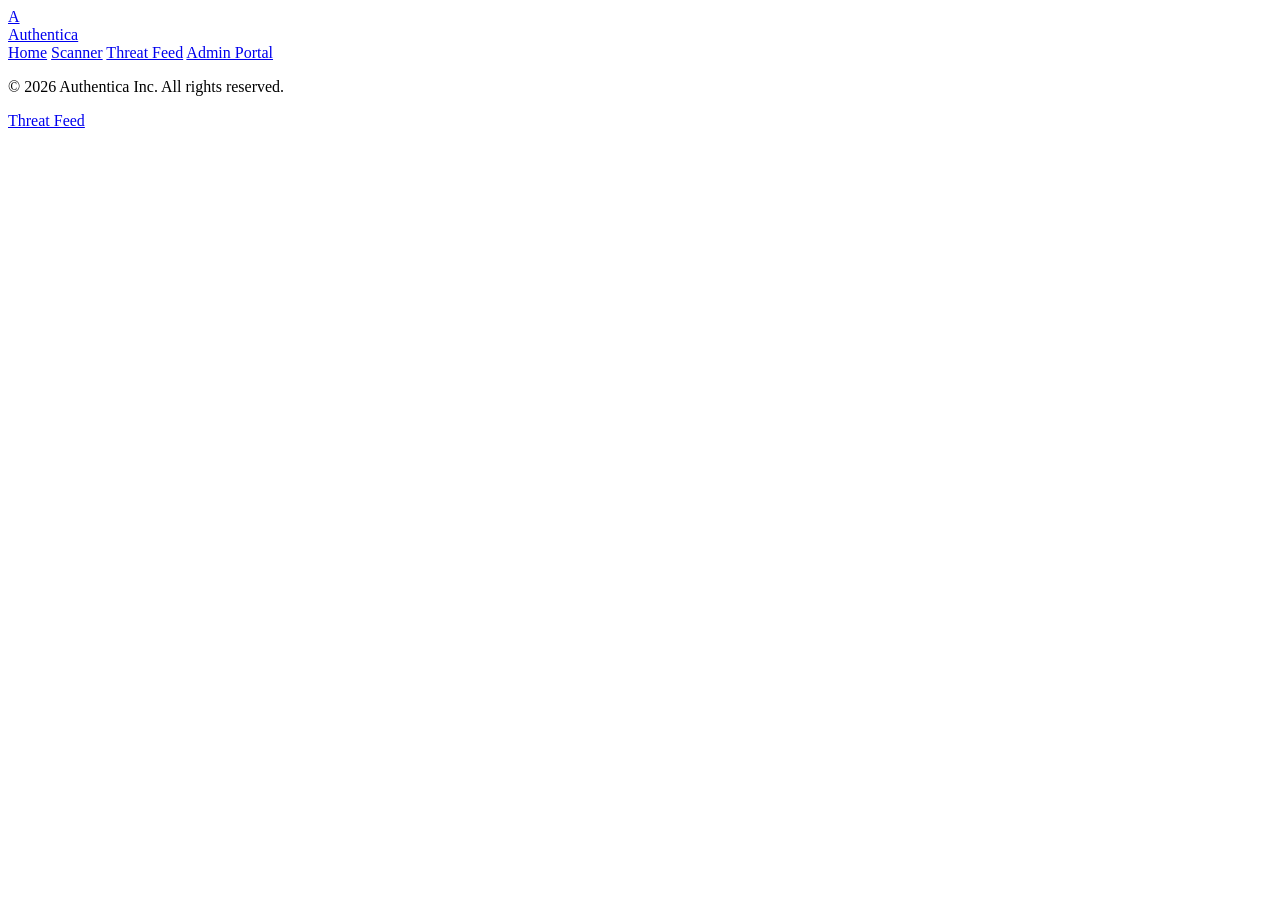
==== ajava/src/main/resources/templates/admin.html @ 87198b77 "Implement dynamic threat intelligence, multi-modal scanner and forensic FIR reporting - Dynamic MySQ" ====
<!DOCTYPE html>
<html lang="en">
<head>
  <meta charset="UTF-8">
  <meta name="viewport" content="width=device-width, initial-scale=1.0">
  <meta name="description" content="Authentica Admin Portal — Moderation queue, threat telemetry, and security policy management.">
  <title>Admin Portal | Authentica</title>
  <link rel="stylesheet" href="/css/style.css">
</head>
<body>

  <nav class="nav" role="navigation" aria-label="Main navigation">
    <div class="nav-inner">
      <a href="/" class="nav-brand" aria-label="Authentica home">
        <div class="brand-icon" aria-hidden="true">A</div>
        Authentica
      </a>
      <div class="nav-links">
        <a href="/"          class="nav-link">Home</a>
        <a href="/scanner"   class="nav-link">Scanner</a>
        <a href="/community" class="nav-link">Threat Feed</a>
        <a href="/admin"     class="nav-link active">Admin Portal</a>
      </div>
      <div class="nav-actions"></div>
    </div>
  </nav>

  <div id="globalAlert" class="alert" style="display:none;position:fixed;top:70px;right:var(--sp-6);z-index:300;max-width:400px;"></div>

  <main>
    <div class="container">
      <!-- Admin Access Barrier -->
      <div id="adminBarrierCard" class="card" style="display:none;text-align:center;padding:var(--sp-12) var(--sp-6);max-width:600px;margin:var(--sp-8) auto;">
        <div style="font-size:3rem;margin-bottom:var(--sp-4);">🛡️</div>
        <h2 style="margin-bottom:var(--sp-2);">Administrator Access Required</h2>
        <p class="text-muted" style="margin-bottom:var(--sp-6);" id="adminBarrierMessage">
          This portal provides access to threat telemetry, community moderation, and platform configurations. It requires verified <code>ROLE_ADMIN</code> privileges.
        </p>
        <div style="display:flex;gap:var(--sp-3);justify-content:center;flex-wrap:wrap;">
          <button class="btn btn-primary btn-lg" onclick="openAuthModal('login')">Sign In with Admin Account</button>
          <button class="btn btn-outline btn-lg" onclick="loginDemoAdmin()">1-Click Demo Admin Login</button>
        </div>
      </div>

      <!-- Admin Main Content -->
      <div id="adminMainContent" style="display:none;">
        <div class="page-header">
          <h1 class="page-title">Admin Moderation &amp; Telemetry</h1>
          <p class="page-subtitle">System telemetry, crowdsourced incident moderation queue, and threat engine thresholds.</p>
        </div>

      <!-- Analytics Cards -->
      <div class="card" style="margin-bottom:var(--sp-6);">
        <div class="stats-row" id="adminMetricsGrid">
          <div class="stat-cell">
            <span class="stat-value" id="statUsers" style="color:var(--col-brand);">--</span>
            <span class="stat-label">Registered Users</span>
          </div>
          <div class="stat-cell">
            <span class="stat-value" id="statScans" style="color:var(--col-brand);">--</span>
            <span class="stat-label">Total Threat Scans</span>
          </div>
          <div class="stat-cell">
            <span class="stat-value" id="statReports" style="color:var(--col-warn);">--</span>
            <span class="stat-label">Community Incidents</span>
          </div>
          <div class="stat-cell">
            <span class="stat-value" id="statPending" style="color:var(--col-danger);">--</span>
            <span class="stat-label">Pending Moderation</span>
          </div>
        </div>
      </div>

      <!-- Incident Moderation Queue -->
      <div class="card" style="margin-bottom:var(--sp-6);">
        <div class="card-header">
          <h2 class="card-title">Community Incidents Moderation Queue</h2>
        </div>
        <div class="table-wrapper" id="adminReportsContainer">
          <div class="empty-state"><p>Loading moderation queue…</p></div>
        </div>
      </div>

      <!-- Registered Citizen Accounts -->
      <div class="card" style="margin-bottom:var(--sp-6);">
        <div class="card-header">
          <h2 class="card-title">Registered Citizen Accounts</h2>
          <button class="btn btn-ghost btn-sm" onclick="loadAdminUsers()">Refresh</button>
        </div>
        <div class="table-wrapper" id="adminUsersContainer">
          <div class="empty-state"><p>Loading registered users…</p></div>
        </div>
      </div>

      <!-- Cyber Crime Incident Support Tickets Queue -->
      <div class="card" style="margin-bottom:var(--sp-6);">
        <div class="card-header">
          <h2 class="card-title">Citizen Incident Support Helpdesk Queue</h2>
          <button class="btn btn-ghost btn-sm" onclick="loadAdminTickets()">Refresh</button>
        </div>
        <div class="table-wrapper" id="adminTicketsContainer">
          <div class="empty-state"><p>Loading support tickets…</p></div>
        </div>
      </div>

      <!-- Citizen Feedback & Detection Engine Ratings -->
      <div class="card" style="margin-bottom:var(--sp-6);">
        <div class="card-header">
          <h2 class="card-title">Citizen Platform Feedback &amp; Engine Ratings</h2>
          <button class="btn btn-ghost btn-sm" onclick="loadAdminFeedback()">Refresh</button>
        </div>
        <div class="table-wrapper" id="adminFeedbackContainer">
          <div class="empty-state"><p>Loading feedback…</p></div>
        </div>
      </div>

      <!-- Dynamic Threat Detection Rules Engine (Zero Hardcoded Logic) -->
      <div class="card" style="margin-bottom:var(--sp-6);">
        <div class="card-header" style="flex-wrap:wrap;gap:var(--sp-2);">
          <div>
            <h2 class="card-title">Dynamic Threat Detection Rules Console</h2>
            <p class="text-muted" style="font-size:var(--text-xs);margin:0;">Manage live phishing patterns, malicious TLDs, urgency triggers, and extortion markers stored directly in MySQL.</p>
          </div>
          <button class="btn btn-ghost btn-sm" onclick="loadAdminRules()">Refresh Rules</button>
        </div>

        <!-- Add New Rule Form -->
        <div style="background:var(--col-surface-2, #f8fafc);padding:var(--sp-4);border-radius:var(--rad-md);margin-bottom:var(--sp-4);border:1px solid var(--col-border);">
          <div style="font-weight:var(--fw-semi);font-size:var(--text-sm);margin-bottom:var(--sp-3);color:var(--col-ink);">
            ➕ Register Emerging Scam Pattern into Detection Engine
          </div>
          <div style="display:grid;grid-template-columns:repeat(auto-fit, minmax(200px, 1fr));gap:var(--sp-3);align-items:flex-end;">
            <div class="form-group" style="margin:0;">
              <label class="form-label" for="newRuleCategory" style="font-size:var(--text-xs);">Engine Vector Category</label>
              <select id="newRuleCategory" class="form-control" style="font-size:var(--text-xs);padding:var(--sp-2);">
                <option value="URL_KEYWORD">URL Lure Keyword</option>
                <option value="SUSPICIOUS_TLD">Suspicious Abuse TLD</option>
                <option value="SMS_URGENCY">SMS Urgency Trigger</option>
                <option value="SMS_FINANCIAL_LURE">SMS Financial Reward Lure</option>
                <option value="SMS_CREDENTIAL_TRAP">SMS Credential Harvest Trap</option>
                <option value="VOICE_EXTORTION">Voice / Digital Arrest Marker</option>
                <option value="QR_DECEPTIVE">QR Deceptive Merchant Keyword</option>
              </select>
            </div>
            <div class="form-group" style="margin:0;">
              <label class="form-label" for="newRulePattern" style="font-size:var(--text-xs);">Pattern / Keyword / Extension</label>
              <input type="text" id="newRulePattern" class="form-control" placeholder="e.g. netflix-login, .live, parcel confiscated" style="font-size:var(--text-xs);padding:var(--sp-2);">
            </div>
            <div class="form-group" style="margin:0;">
              <label class="form-label" for="newRuleWeight" style="font-size:var(--text-xs);">Threat Weight (1-50)</label>
              <input type="number" id="newRuleWeight" class="form-control" value="25" min="5" max="90" style="font-size:var(--text-xs);padding:var(--sp-2);">
            </div>
            <div class="form-group" style="margin:0;">
              <label class="form-label" for="newRuleDescription" style="font-size:var(--text-xs);">Flag Description (Shown to Citizen)</label>
              <input type="text" id="newRuleDescription" class="form-control" placeholder="e.g. Deceptive brand impersonation" style="font-size:var(--text-xs);padding:var(--sp-2);">
            </div>
            <button class="btn btn-primary btn-sm" onclick="submitAddRule()" style="height:36px;">Add Rule</button>
          </div>
        </div>

        <!-- Filter category strip -->
        <div style="display:flex;gap:var(--sp-2);overflow-x:auto;padding-bottom:var(--sp-2);margin-bottom:var(--sp-3);" id="ruleFilterStrip">
          <button class="btn btn-outline btn-sm active" onclick="filterRulesByCategory('', this)">All Categories</button>
          <button class="btn btn-outline btn-sm" onclick="filterRulesByCategory('URL_KEYWORD', this)">URL Keywords</button>
          <button class="btn btn-outline btn-sm" onclick="filterRulesByCategory('SUSPICIOUS_TLD', this)">Abuse TLDs</button>
          <button class="btn btn-outline btn-sm" onclick="filterRulesByCategory('SMS_URGENCY', this)">SMS Urgency</button>
          <button class="btn btn-outline btn-sm" onclick="filterRulesByCategory('SMS_FINANCIAL_LURE', this)">SMS Lures</button>
          <button class="btn btn-outline btn-sm" onclick="filterRulesByCategory('VOICE_EXTORTION', this)">Digital Arrest</button>
          <button class="btn btn-outline btn-sm" onclick="filterRulesByCategory('QR_DECEPTIVE', this)">QR Deceptive</button>
        </div>

        <div class="table-wrapper" id="adminRulesContainer">
          <div class="empty-state"><p>Loading dynamic threat rules…</p></div>
        </div>
      </div>

      <!-- System Configuration -->
      <div class="card">
        <div class="card-header">
          <h2 class="card-title">Security Thresholds &amp; System Configuration</h2>
        </div>
        <div style="display:grid;grid-template-columns:repeat(auto-fit, minmax(280px, 1fr));gap:var(--sp-4);margin-bottom:var(--sp-4);">
          <div class="form-group">
            <label class="form-label" for="cfgThreshold">Auto-Verification Upvote Threshold</label>
            <input type="number" id="cfgThreshold" class="form-control" value="5">
            <span class="form-hint">Number of upvotes required before an incident report is marked VERIFIED automatically.</span>
          </div>
          <div class="form-group">
            <label class="form-label" for="cfgVersion">Threat Heuristics Engine Version</label>
            <input type="text" id="cfgVersion" class="form-control form-control-mono" value="v1.0.0-PROD" readonly>
            <span class="form-hint">Production heuristic detection pipeline build.</span>
          </div>
        </div>
        <button class="btn btn-primary" onclick="saveAdminSetting()">Save Configuration</button>
      </div>
      </div> <!-- end adminMainContent -->
    </div>
  </main>

  <footer>
    <div class="footer-inner">
      <p class="footer-copy">&copy; 2026 Authentica Inc. All rights reserved.</p>
      <div class="footer-links">
        <a href="/community">Threat Feed</a>
      </div>
    </div>
  </footer>

  <script src="/js/app.js"></script>
  <script>
    document.addEventListener('DOMContentLoaded', () => {
      checkAdminAccess();
      window.addEventListener('auth-changed', checkAdminAccess);
    });

    async function checkAdminAccess() {
      const user = getUser();
      const barrier = document.getElementById('adminBarrierCard');
      const content = document.getElementById('adminMainContent');

      if (!user || user.role !== 'ROLE_ADMIN') {
        barrier.style.display = 'block';
        content.style.display = 'none';
        if (user && user.role !== 'ROLE_ADMIN') {
          document.getElementById('adminBarrierMessage').innerHTML = `
            You are currently signed in as <strong>${escHtml(user.name)}</strong> (<code>${escHtml(user.role)}</code>).<br>
            Administrative operations require verified <code>ROLE_ADMIN</code> privileges.
          `;
        }
        return;
      }

      barrier.style.display = 'none';
      content.style.display = 'block';
      loadAdminMetrics();
      loadAdminReports();
      loadAdminUsers();
      loadAdminTickets();
      loadAdminFeedback();
      loadAdminRules();
    }

    async function loginDemoAdmin() {
      try {
        const res = await apiFetch('/auth/login', {
          method: 'POST',
          body: JSON.stringify({ email: 'admin@authentica.io', password: 'Admin@1234' })
        });
        setAuth(res.accessToken, res.user);
        showAlert('Signed in as Security Administrator.', 'safe');
        checkAdminAccess();
      } catch (e) {
        showAlert(e.message, 'danger');
      }
    }

    async function loadAdminUsers() {
      const container = document.getElementById('adminUsersContainer');
      try {
        const data = await apiFetch('/admin/users');
        const list = data.content || [];

        if (list.length === 0) {
          container.innerHTML = '<div class="empty-state"><p>No users registered yet.</p></div>';
          return;
        }

        container.innerHTML = `
          <table class="data-table">
            <thead>
              <tr>
                <th>User Name</th>
                <th>Email</th>
                <th>Role</th>
                <th>Phone</th>
                <th>Trust Score</th>
                <th>Risk Profile</th>
                <th>Status</th>
              </tr>
            </thead>
            <tbody>
              ${list.map(u => `
                <tr>
                  <td><div style="font-weight:var(--fw-semi);color:var(--col-ink);">${escHtml(u.name)}</div></td>
                  <td><span class="text-muted" style="font-size:var(--text-xs);">${escHtml(u.email)}</span></td>
                  <td><span class="badge ${u.role === 'ROLE_ADMIN' ? 'badge-brand' : 'badge-neutral'}">${escHtml(u.role)}</span></td>
                  <td><span class="text-muted" style="font-size:var(--text-xs);">${escHtml(u.phone || 'N/A')}</span></td>
                  <td><span class="score-ring ${riskClass(u.trustScore)}" style="width:32px;height:32px;font-size:var(--text-xs);display:inline-flex;">${u.trustScore}</span></td>
                  <td><span class="badge ${riskBadgeClass(u.riskLevel)}">${escHtml(u.riskLevel)}</span></td>
                  <td><span class="badge ${u.isActive ? 'badge-safe' : 'badge-danger'}">${u.isActive ? 'ACTIVE' : 'INACTIVE'}</span></td>
                </tr>
              `).join('')}
            </tbody>
          </table>
        `;
      } catch (err) {
        container.innerHTML = `<div class="alert alert-danger">${escHtml(err.message)}</div>`;
      }
    }

    async function loadAdminMetrics() {
      try {
        const metrics = await apiFetch('/admin/analytics');
        document.getElementById('statUsers').innerText = metrics.totalUsers ?? 0;
        document.getElementById('statScans').innerText = metrics.totalScans ?? 0;
        document.getElementById('statReports').innerText = metrics.totalReports ?? 0;
        document.getElementById('statPending').innerText = metrics.pendingReports ?? 0;
      } catch (e) {
        console.error(e);
      }
    }

    async function loadAdminReports() {
      const container = document.getElementById('adminReportsContainer');
      try {
        const data = await apiFetch('/admin/reports');
        const list = data.content || [];

        if (list.length === 0) {
          container.innerHTML = '<div class="empty-state"><p>No reports currently pending or found in system.</p></div>';
          return;
        }

        container.innerHTML = `
          <table class="data-table">
            <thead>
              <tr>
                <th>Category</th>
                <th>Title &amp; Target</th>
                <th>Reporter</th>
                <th>Votes</th>
                <th>Status</th>
                <th>Action</th>
              </tr>
            </thead>
            <tbody>
              ${list.map(r => {
                const badgeCls = r.status === 'VERIFIED' ? 'badge-safe' : (r.status === 'PENDING' ? 'badge-warn' : 'badge-danger');
                return `
                <tr>
                  <td><span class="badge badge-neutral">${escHtml(r.type)}</span></td>
                  <td>
                    <div style="font-weight:var(--fw-semi);color:var(--col-ink);">${escHtml(r.title)}</div>
                    <code class="target-display" style="font-size:var(--text-xs);">${escHtml(r.targetIdentifier || 'N/A')}</code>
                  </td>
                  <td><span class="text-muted" style="font-size:var(--text-sm);">${escHtml(r.reporterName || 'Anonymous')}</span></td>
                  <td><span style="font-size:var(--text-xs);font-weight:var(--fw-medium);">▲ ${r.upvotes} / ▼ ${r.downvotes}</span></td>
                  <td><span class="badge ${badgeCls}">${escHtml(r.status)}</span></td>
                  <td>
                    <div style="display:flex;gap:var(--sp-2);">
                      <button class="btn btn-outline btn-sm" onclick="setReportStatus(${r.id}, 'VERIFIED')">Approve</button>
                      <button class="btn btn-ghost btn-sm" style="color:var(--col-danger);" onclick="setReportStatus(${r.id}, 'REJECTED')">Reject</button>
                    </div>
                  </td>
                </tr>
              `}).join('')}
            </tbody>
          </table>
        `;
      } catch (err) {
        container.innerHTML = `<div class="alert alert-danger">${escHtml(err.message)}</div>`;
      }
    }

    async function setReportStatus(id, status) {
      try {
        await apiFetch(`/admin/reports/${id}/status?status=${status}`, { method: 'PATCH' });
        showAlert(`Report #${id} marked as ${status}.`, 'safe');
        loadAdminReports();
        loadAdminMetrics();
      } catch (err) {
        showAlert(err.message, 'danger');
      }
    }

    async function saveAdminSetting() {
      const val = document.getElementById('cfgThreshold').value;
      try {
        await apiFetch(`/admin/settings?key=threat.auto_verify_upvotes&value=${val}`, { method: 'PUT' });
        showAlert('Configuration saved successfully.', 'safe');
      } catch (e) {
        showAlert(e.message, 'danger');
      }
    }

    // ── Admin Tickets Queue ──────────────────────────────────────
    async function loadAdminTickets() {
      const container = document.getElementById('adminTicketsContainer');
      try {
        const data = await apiFetch('/tickets/admin');
        const list = data.content || [];

        if (list.length === 0) {
          container.innerHTML = '<div class="empty-state"><p>No support tickets in queue.</p></div>';
          return;
        }

        container.innerHTML = `
          <table class="data-table">
            <thead>
              <tr>
                <th>Priority</th>
                <th>Subject &amp; Description</th>
                <th>Citizen Email</th>
                <th>Status</th>
                <th>Date</th>
                <th>Action</th>
              </tr>
            </thead>
            <tbody>
              ${list.map(t => {
                const prioBadge = t.priority === 'HIGH' ? 'badge-danger' : (t.priority === 'MEDIUM' ? 'badge-warn' : 'badge-neutral');
                const stBadge = t.status === 'RESOLVED' ? 'badge-safe' : (t.status === 'IN_PROGRESS' ? 'badge-warn' : 'badge-danger');
                return `
                  <tr>
                    <td><span class="badge ${prioBadge}">${escHtml(t.priority)}</span></td>
                    <td>
                      <div style="font-weight:var(--fw-semi);color:var(--col-ink);">${escHtml(t.subject)}</div>
                      <div style="font-size:var(--text-xs);color:var(--col-muted);">${escHtml(t.description)}</div>
                    </td>
                    <td><span class="text-muted" style="font-size:var(--text-xs);">${escHtml(t.userEmail || 'Anonymous')}</span></td>
                    <td><span class="badge ${stBadge}">${escHtml(t.status)}</span></td>
                    <td><span class="text-muted" style="font-size:var(--text-xs);">${fmtDate(t.createdAt)}</span></td>
                    <td>
                      <div style="display:flex;gap:var(--sp-2);">
                        <button class="btn btn-outline btn-sm" onclick="setTicketStatus(${t.id}, 'IN_PROGRESS')">Process</button>
                        <button class="btn btn-primary btn-sm" onclick="setTicketStatus(${t.id}, 'RESOLVED')">Resolve</button>
                      </div>
                    </td>
                  </tr>
                `;
              }).join('')}
            </tbody>
          </table>
        `;
      } catch (err) {
        container.innerHTML = `<div class="alert alert-danger">${escHtml(err.message)}</div>`;
      }
    }

    async function setTicketStatus(id, status) {
      try {
        await apiFetch(`/tickets/${id}/status?status=${status}`, { method: 'PATCH' });
        showAlert(`Ticket #${id} status updated to ${status}.`, 'safe');
        loadAdminTickets();
      } catch (err) {
        showAlert(err.message, 'danger');
      }
    }

    // ── Admin Feedback Review ────────────────────────────────────
    async function loadAdminFeedback() {
      const container = document.getElementById('adminFeedbackContainer');
      try {
        const list = await apiFetch('/feedback');
        if (!list || list.length === 0) {
          container.innerHTML = '<div class="empty-state"><p>No user feedback entries recorded yet.</p></div>';
          return;
        }

        container.innerHTML = `
          <table class="data-table">
            <thead>
              <tr>
                <th>Rating</th>
                <th>Category</th>
                <th>Citizen Comment</th>
                <th>Submitted By</th>
                <th>Timestamp</th>
              </tr>
            </thead>
            <tbody>
              ${list.map(f => `
                <tr>
                  <td><span style="color:#f59e0b;font-weight:var(--fw-bold);">${'★'.repeat(f.rating || 5)}</span></td>
                  <td><span class="badge badge-neutral">${escHtml(f.category)}</span></td>
                  <td><div style="font-size:var(--text-sm);color:var(--col-ink);">${escHtml(f.comment)}</div></td>
                  <td><span class="text-muted" style="font-size:var(--text-xs);">${escHtml(f.userEmail || 'Anonymous')}</span></td>
                  <td><span class="text-muted" style="font-size:var(--text-xs);">${fmtDate(f.createdAt)}</span></td>
                </tr>
              `).join('')}
            </tbody>
          </table>
        `;
      } catch (err) {
        container.innerHTML = `<div class="alert alert-danger">${escHtml(err.message)}</div>`;
      }
    }

    // ── Dynamic Threat Rules Management ───────────────────────────
    let currentRuleCategoryFilter = '';

    function filterRulesByCategory(category, btn) {
      currentRuleCategoryFilter = category;
      document.querySelectorAll('#ruleFilterStrip .btn').forEach(b => b.classList.remove('active'));
      if (btn) btn.classList.add('active');
      loadAdminRules(category);
    }

    async function loadAdminRules(category = currentRuleCategoryFilter) {
      const container = document.getElementById('adminRulesContainer');
      try {
        const url = category ? `/admin/rules?category=${encodeURIComponent(category)}` : '/admin/rules';
        const list = await apiFetch(url);
        if (!list || list.length === 0) {
          container.innerHTML = '<div class="empty-state"><p>No dynamic threat rules found for this category.</p></div>';
          return;
        }

        const catBadges = {
          URL_KEYWORD: 'badge-brand',
          SUSPICIOUS_TLD: 'badge-warn',
          SMS_URGENCY: 'badge-danger',
          SMS_FINANCIAL_LURE: 'badge-warn',
          SMS_CREDENTIAL_TRAP: 'badge-danger',
          VOICE_EXTORTION: 'badge-danger',
          QR_DECEPTIVE: 'badge-warn'
        };

        container.innerHTML = `
          <table class="data-table">
            <thead>
              <tr>
                <th>Pattern / Keyword</th>
                <th>Category</th>
                <th>Threat Weight</th>
                <th>Detection Flag Message</th>
                <th>Status</th>
                <th>Actions</th>
              </tr>
            </thead>
            <tbody>
              ${list.map(r => `
                <tr style="${!r.isActive ? 'opacity:0.55;' : ''}">
                  <td><code style="font-size:var(--text-xs);padding:2px 6px;border-radius:4px;background:var(--col-surface-2);color:var(--col-ink);font-weight:var(--fw-bold);">${escHtml(r.pattern)}</code></td>
                  <td><span class="badge ${catBadges[r.category] || 'badge-neutral'}">${escHtml(r.category)}</span></td>
                  <td><span style="font-weight:var(--fw-bold);color:${r.weight >= 30 ? 'var(--col-danger)' : 'var(--col-warn)'};">+${r.weight} pts</span></td>
                  <td><span style="font-size:var(--text-xs);color:var(--col-muted);">${escHtml(r.description || 'N/A')}</span></td>
                  <td><span class="badge ${r.isActive ? 'badge-safe' : 'badge-neutral'}">${r.isActive ? 'ACTIVE' : 'DISABLED'}</span></td>
                  <td>
                    <div style="display:flex;gap:var(--sp-2);">
                      <button class="btn btn-outline btn-sm" onclick="toggleRuleStatus(${r.id})">${r.isActive ? 'Disable' : 'Enable'}</button>
                      <button class="btn btn-ghost btn-sm text-danger" onclick="deleteRule(${r.id})" style="color:var(--col-danger);">Delete</button>
                    </div>
                  </td>
                </tr>
              `).join('')}
            </tbody>
          </table>
        `;
      } catch (err) {
        container.innerHTML = `<div class="alert alert-danger">${escHtml(err.message)}</div>`;
      }
    }

    async function submitAddRule() {
      const category = document.getElementById('newRuleCategory').value;
      const pattern = document.getElementById('newRulePattern').value.trim();
      const weight = parseInt(document.getElementById('newRuleWeight').value, 10) || 15;
      const description = document.getElementById('newRuleDescription').value.trim();

      if (!pattern) {
        showAlert('Pattern or keyword cannot be empty.', 'danger');
        return;
      }

      try {
        await apiFetch('/admin/rules', {
          method: 'POST',
          body: JSON.stringify({ category, pattern, weight, description })
        });
        showAlert(`Dynamic rule '${pattern}' added successfully into detection engine!`, 'safe');
        document.getElementById('newRulePattern').value = '';
        document.getElementById('newRuleDescription').value = '';
        loadAdminRules();
      } catch (err) {
        showAlert(err.message, 'danger');
      }
    }

    async function toggleRuleStatus(id) {
      try {
        const updated = await apiFetch(`/admin/rules/${id}/toggle`, { method: 'PATCH' });
        showAlert(`Rule #${id} active status updated.`, 'safe');
        loadAdminRules();
      } catch (err) {
        showAlert(err.message, 'danger');
      }
    }

    async function deleteRule(id) {
      if (!confirm(`Are you sure you want to permanently delete dynamic rule #${id}?`)) return;
      try {
        await apiFetch(`/admin/rules/${id}`, { method: 'DELETE' });
        showAlert(`Rule #${id} deleted from database.`, 'safe');
        loadAdminRules();
      } catch (err) {
        showAlert(err.message, 'danger');
      }
    }
  </script>
</body>
</html>
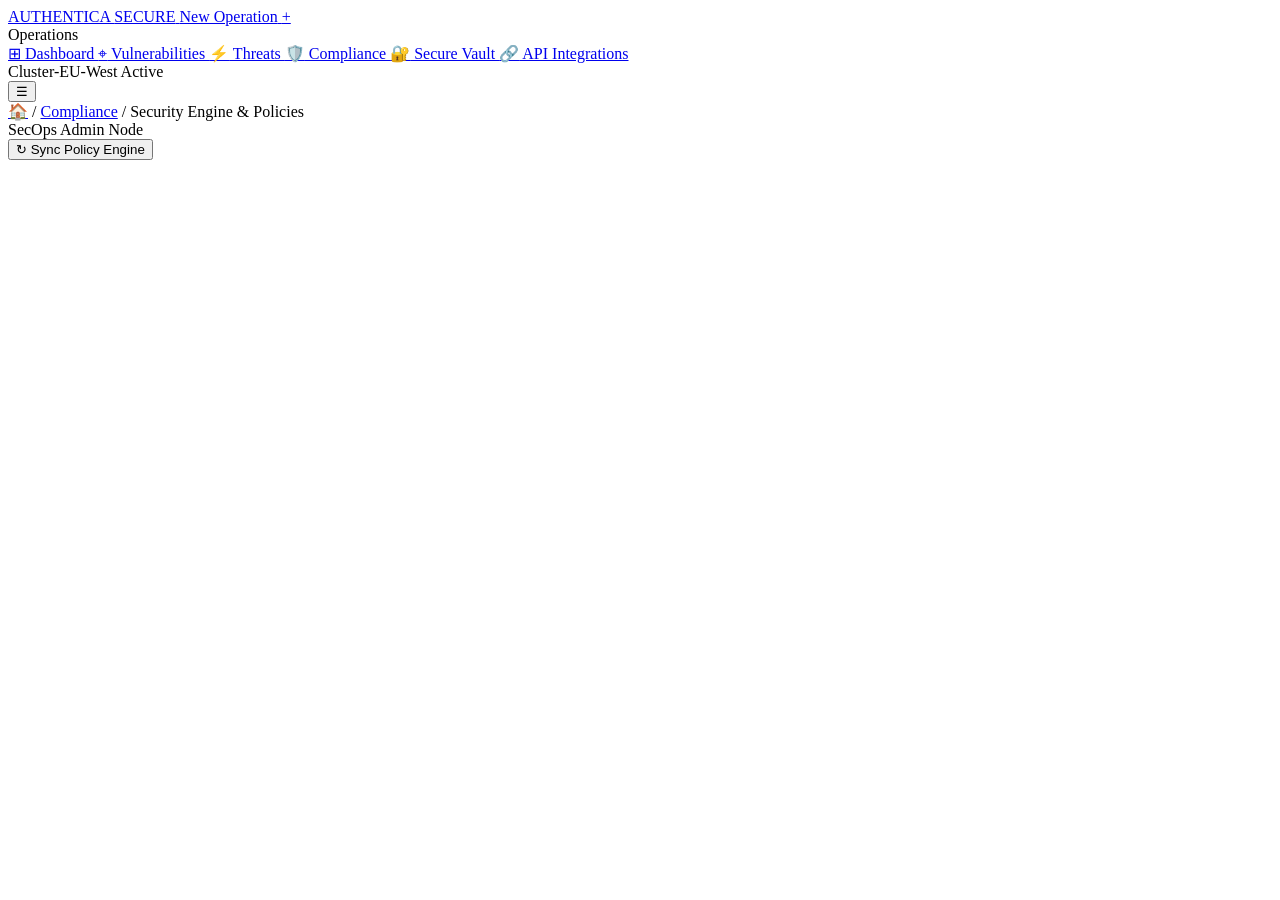
==== commit 98fe55a9: "feat(ui): overhaul platform theme to SOC dark aesthetic with left sidebar navigation" ====
--- a/ajava/src/main/resources/templates/admin.html
+++ b/ajava/src/main/resources/templates/admin.html
@@ -4,207 +4,250 @@
   <meta charset="UTF-8">
   <meta name="viewport" content="width=device-width, initial-scale=1.0">
   <meta name="description" content="Authentica Admin Portal — Moderation queue, threat telemetry, and security policy management.">
-  <title>Admin Portal | Authentica</title>
+  <title>Admin Portal | Authentica SOC</title>
   <link rel="stylesheet" href="/css/style.css">
 </head>
 <body>
 
-  <nav class="nav" role="navigation" aria-label="Main navigation">
-    <div class="nav-inner">
-      <a href="/" class="nav-brand" aria-label="Authentica home">
-        <div class="brand-icon" aria-hidden="true">A</div>
-        Authentica
+  <div class="app-shell">
+    <!-- ── Left Sidebar (Cyber SOC Theme matching screenshot) ── -->
+    <aside class="app-sidebar" id="appSidebar">
+      <a href="/" class="sidebar-brand">
+        <span class="sidebar-brand-dot"></span>
+        AUTHENTICA <span class="brand-sub">SECURE</span>
       </a>
-      <div class="nav-links">
-        <a href="/"          class="nav-link">Home</a>
-        <a href="/scanner"   class="nav-link">Scanner</a>
-        <a href="/community" class="nav-link">Threat Feed</a>
-        <a href="/admin"     class="nav-link active">Admin Portal</a>
-      </div>
-      <div class="nav-actions"></div>
-    </div>
-  </nav>
-
-  <div id="globalAlert" class="alert" style="display:none;position:fixed;top:70px;right:var(--sp-6);z-index:300;max-width:400px;"></div>
-
-  <main>
-    <div class="container">
-      <!-- Admin Access Barrier -->
-      <div id="adminBarrierCard" class="card" style="display:none;text-align:center;padding:var(--sp-12) var(--sp-6);max-width:600px;margin:var(--sp-8) auto;">
-        <div style="font-size:3rem;margin-bottom:var(--sp-4);">🛡️</div>
-        <h2 style="margin-bottom:var(--sp-2);">Administrator Access Required</h2>
-        <p class="text-muted" style="margin-bottom:var(--sp-6);" id="adminBarrierMessage">
-          This portal provides access to threat telemetry, community moderation, and platform configurations. It requires verified <code>ROLE_ADMIN</code> privileges.
-        </p>
-        <div style="display:flex;gap:var(--sp-3);justify-content:center;flex-wrap:wrap;">
-          <button class="btn btn-primary btn-lg" onclick="openAuthModal('login')">Sign In with Admin Account</button>
-          <button class="btn btn-outline btn-lg" onclick="loginDemoAdmin()">1-Click Demo Admin Login</button>
+
+      <a href="/scanner" class="sidebar-cta-btn">
+        <span>New Operation</span>
+        <span class="cta-plus">+</span>
+      </a>
+
+      <div class="sidebar-category">Operations</div>
+      <nav class="sidebar-nav">
+        <a href="/dashboard" class="sidebar-link">
+          <span class="sidebar-link-icon">⊞</span> Dashboard
+        </a>
+        <a href="/scanner" class="sidebar-link">
+          <span class="sidebar-link-icon">⌖</span> Vulnerabilities
+        </a>
+        <a href="/community" class="sidebar-link">
+          <span class="sidebar-link-icon">⚡</span> Threats
+        </a>
+        <a href="/admin" class="sidebar-link active">
+          <span class="sidebar-link-icon">🛡️</span> Compliance
+        </a>
+        <a href="/dashboard" class="sidebar-link">
+          <span class="sidebar-link-icon">🔐</span> Secure Vault
+        </a>
+        <a href="/admin" class="sidebar-link">
+          <span class="sidebar-link-icon">🔗</span> API Integrations
+        </a>
+      </nav>
+
+      <div class="sidebar-footer">
+        <div class="sidebar-node-pill">
+          <span>Cluster-EU-West</span>
+          <span class="node-status">Active</span>
         </div>
       </div>
-
-      <!-- Admin Main Content -->
-      <div id="adminMainContent" style="display:none;">
-        <div class="page-header">
-          <h1 class="page-title">Admin Moderation &amp; Telemetry</h1>
-          <p class="page-subtitle">System telemetry, crowdsourced incident moderation queue, and threat engine thresholds.</p>
+    </aside>
+
+    <!-- ── Main Viewport ────────────────────────────────────── -->
+    <div class="app-viewport">
+      <!-- Topbar Header -->
+      <header class="app-topbar">
+        <div class="topbar-left">
+          <button class="topbar-toggle-btn" onclick="toggleSidebar()" aria-label="Toggle navigation">☰</button>
+          <nav class="topbar-breadcrumbs">
+            <a href="/">🏠</a>
+            <span class="sep">/</span>
+            <a href="/admin">Compliance</a>
+            <span class="sep">/</span>
+            <span class="current">Security Engine &amp; Policies</span>
+          </nav>
         </div>
-
-      <!-- Analytics Cards -->
-      <div class="card" style="margin-bottom:var(--sp-6);">
-        <div class="stats-row" id="adminMetricsGrid">
-          <div class="stat-cell">
-            <span class="stat-value" id="statUsers" style="color:var(--col-brand);">--</span>
-            <span class="stat-label">Registered Users</span>
-          </div>
-          <div class="stat-cell">
-            <span class="stat-value" id="statScans" style="color:var(--col-brand);">--</span>
-            <span class="stat-label">Total Threat Scans</span>
-          </div>
-          <div class="stat-cell">
-            <span class="stat-value" id="statReports" style="color:var(--col-warn);">--</span>
-            <span class="stat-label">Community Incidents</span>
-          </div>
-          <div class="stat-cell">
-            <span class="stat-value" id="statPending" style="color:var(--col-danger);">--</span>
-            <span class="stat-label">Pending Moderation</span>
-          </div>
+        <div class="topbar-right">
+          <div class="topbar-pulse-indicator">
+            <span class="topbar-pulse-dot"></span>
+            SecOps Admin Node
+          </div>
+          <button class="topbar-export-btn" onclick="loadAdminRules()">
+            ↻ Sync Policy Engine
+          </button>
         </div>
-      </div>
-
-      <!-- Incident Moderation Queue -->
-      <div class="card" style="margin-bottom:var(--sp-6);">
-        <div class="card-header">
-          <h2 class="card-title">Community Incidents Moderation Queue</h2>
+      </header>
+
+      <div id="globalAlert" class="alert" style="display:none;position:fixed;top:70px;right:var(--sp-6);z-index:300;max-width:400px;"></div>
+
+      <main class="app-content">
+        <!-- Admin Access Barrier -->
+        <div id="adminBarrierCard" class="card" style="display:none;text-align:center;padding:var(--sp-12) var(--sp-6);max-width:600px;margin:var(--sp-8) auto;border:1px solid #232a3a;">
+          <div style="font-size:3.5rem;margin-bottom:var(--sp-4);">🛡️</div>
+          <h2 style="margin-bottom:var(--sp-2);color:#ffffff;">Administrator Access Required</h2>
+          <p class="text-muted" style="margin-bottom:var(--sp-6);" id="adminBarrierMessage">
+            This portal provides access to threat telemetry, community moderation, and heuristic engine configurations. It requires verified <code>ROLE_ADMIN</code> privileges.
+          </p>
+          <div style="display:flex;gap:var(--sp-3);justify-content:center;flex-wrap:wrap;">
+            <button class="btn btn-primary btn-lg" onclick="openAuthModal('login')">Sign In with Admin Account</button>
+            <button class="btn btn-outline btn-lg" onclick="loginDemoAdmin()">1-Click Demo Admin Login</button>
+          </div>
         </div>
-        <div class="table-wrapper" id="adminReportsContainer">
-          <div class="empty-state"><p>Loading moderation queue…</p></div>
+
+        <!-- Admin Main Content -->
+        <div id="adminMainContent" style="display:none;">
+          <div style="margin-bottom:var(--sp-6);">
+            <h1 style="font-size:1.85rem;font-weight:var(--fw-bold);color:#ffffff;letter-spacing:-0.02em;">Admin Moderation &amp; Telemetry</h1>
+            <p class="text-muted" style="font-size:13px;margin-top:2px;">System telemetry, crowdsourced incident moderation queue, and threat engine thresholds.</p>
+          </div>
+
+          <!-- Analytics Cards -->
+          <div class="card" style="margin-bottom:var(--sp-6);">
+            <div class="stats-row" id="adminMetricsGrid">
+              <div class="stat-cell">
+                <span class="stat-value" id="statUsers" style="color:var(--col-brand);">--</span>
+                <span class="stat-label">Registered Citizens</span>
+              </div>
+              <div class="stat-cell">
+                <span class="stat-value" id="statScans" style="color:var(--col-brand);">--</span>
+                <span class="stat-label">Total Threat Scans</span>
+              </div>
+              <div class="stat-cell">
+                <span class="stat-value" id="statReports" style="color:var(--col-warn);">--</span>
+                <span class="stat-label">Community Incidents</span>
+              </div>
+              <div class="stat-cell">
+                <span class="stat-value" id="statPending" style="color:var(--col-danger);">--</span>
+                <span class="stat-label">Pending Moderation</span>
+              </div>
+            </div>
+          </div>
+
+          <!-- Incident Moderation Queue -->
+          <div class="card" style="margin-bottom:var(--sp-6);">
+            <div class="card-header">
+              <span class="card-title">Community Incidents Moderation Queue</span>
+            </div>
+            <div class="table-wrapper" id="adminReportsContainer">
+              <div class="empty-state"><p>Loading moderation queue…</p></div>
+            </div>
+          </div>
+
+          <!-- Registered Citizen Accounts -->
+          <div class="card" style="margin-bottom:var(--sp-6);">
+            <div class="card-header">
+              <span class="card-title">Registered Citizen Accounts</span>
+              <button class="btn btn-ghost btn-sm" onclick="loadAdminUsers()">Refresh</button>
+            </div>
+            <div class="table-wrapper" id="adminUsersContainer">
+              <div class="empty-state"><p>Loading registered users…</p></div>
+            </div>
+          </div>
+
+          <!-- Cyber Crime Incident Support Tickets Queue -->
+          <div class="card" style="margin-bottom:var(--sp-6);">
+            <div class="card-header">
+              <span class="card-title">Citizen Incident Support Helpdesk Queue</span>
+              <button class="btn btn-ghost btn-sm" onclick="loadAdminTickets()">Refresh</button>
+            </div>
+            <div class="table-wrapper" id="adminTicketsContainer">
+              <div class="empty-state"><p>Loading support tickets…</p></div>
+            </div>
+          </div>
+
+          <!-- Citizen Feedback & Detection Engine Ratings -->
+          <div class="card" style="margin-bottom:var(--sp-6);">
+            <div class="card-header">
+              <span class="card-title">Citizen Platform Feedback &amp; Engine Ratings</span>
+              <button class="btn btn-ghost btn-sm" onclick="loadAdminFeedback()">Refresh</button>
+            </div>
+            <div class="table-wrapper" id="adminFeedbackContainer">
+              <div class="empty-state"><p>Loading feedback…</p></div>
+            </div>
+          </div>
+
+          <!-- Dynamic Threat Detection Rules Engine (Zero Hardcoded Logic) -->
+          <div class="card" style="margin-bottom:var(--sp-6);">
+            <div class="card-header" style="flex-wrap:wrap;gap:var(--sp-2);">
+              <div>
+                <span class="card-title">Dynamic Threat Detection Rules Console</span>
+                <p class="text-muted" style="font-size:11px;margin:2px 0 0;">Manage live phishing patterns, malicious TLDs, urgency triggers, and extortion markers stored directly in MySQL.</p>
+              </div>
+              <button class="btn btn-ghost btn-sm" onclick="loadAdminRules()">Refresh Rules</button>
+            </div>
+
+            <!-- Add New Rule Form -->
+            <div style="background:#0e1118;padding:var(--sp-4);border-radius:var(--r-md);margin-bottom:var(--sp-4);border:1px solid #1f2533;">
+              <div style="font-weight:var(--fw-semi);font-size:var(--text-sm);margin-bottom:var(--sp-3);color:#ffffff;">
+                ➕ Register Emerging Scam Pattern into Detection Engine
+              </div>
+              <div style="display:grid;grid-template-columns:repeat(auto-fit, minmax(200px, 1fr));gap:var(--sp-3);align-items:flex-end;">
+                <div class="form-group" style="margin:0;">
+                  <label class="form-label" for="newRuleCategory" style="font-size:var(--text-xs);">Engine Vector Category</label>
+                  <select id="newRuleCategory" class="form-control" style="font-size:var(--text-xs);padding:var(--sp-2);">
+                    <option value="URL_KEYWORD">URL Lure Keyword</option>
+                    <option value="SUSPICIOUS_TLD">Suspicious Abuse TLD</option>
+                    <option value="SMS_URGENCY">SMS Urgency Trigger</option>
+                    <option value="SMS_FINANCIAL_LURE">SMS Financial Reward Lure</option>
+                    <option value="SMS_CREDENTIAL_TRAP">SMS Credential Harvest Trap</option>
+                    <option value="VOICE_EXTORTION">Voice / Digital Arrest Marker</option>
+                    <option value="QR_DECEPTIVE">QR Deceptive Merchant Keyword</option>
+                  </select>
+                </div>
+                <div class="form-group" style="margin:0;">
+                  <label class="form-label" for="newRulePattern" style="font-size:var(--text-xs);">Pattern / Keyword / Extension</label>
+                  <input type="text" id="newRulePattern" class="form-control" placeholder="e.g. netflix-login, .live, parcel confiscated" style="font-size:var(--text-xs);padding:var(--sp-2);">
+                </div>
+                <div class="form-group" style="margin:0;">
+                  <label class="form-label" for="newRuleWeight" style="font-size:var(--text-xs);">Threat Weight (1-50)</label>
+                  <input type="number" id="newRuleWeight" class="form-control" value="25" min="5" max="90" style="font-size:var(--text-xs);padding:var(--sp-2);">
+                </div>
+                <div class="form-group" style="margin:0;">
+                  <label class="form-label" for="newRuleDescription" style="font-size:var(--text-xs);">Flag Description (Shown to Citizen)</label>
+                  <input type="text" id="newRuleDescription" class="form-control" placeholder="e.g. Deceptive brand impersonation" style="font-size:var(--text-xs);padding:var(--sp-2);">
+                </div>
+                <button class="btn btn-primary btn-sm" onclick="submitAddRule()" style="height:38px;">Add Rule</button>
+              </div>
+            </div>
+
+            <!-- Filter Category Strip -->
+            <div style="display:flex;gap:var(--sp-2);overflow-x:auto;padding-bottom:var(--sp-2);margin-bottom:var(--sp-3);" id="ruleFilterStrip">
+              <button class="btn btn-outline btn-sm active" onclick="filterRulesByCategory('', this)">All Categories</button>
+              <button class="btn btn-outline btn-sm" onclick="filterRulesByCategory('URL_KEYWORD', this)">URL Keywords</button>
+              <button class="btn btn-outline btn-sm" onclick="filterRulesByCategory('SUSPICIOUS_TLD', this)">Abuse TLDs</button>
+              <button class="btn btn-outline btn-sm" onclick="filterRulesByCategory('SMS_URGENCY', this)">SMS Urgency</button>
+              <button class="btn btn-outline btn-sm" onclick="filterRulesByCategory('SMS_FINANCIAL_LURE', this)">SMS Lures</button>
+              <button class="btn btn-outline btn-sm" onclick="filterRulesByCategory('VOICE_EXTORTION', this)">Digital Arrest</button>
+              <button class="btn btn-outline btn-sm" onclick="filterRulesByCategory('QR_DECEPTIVE', this)">QR Deceptive</button>
+            </div>
+
+            <div class="table-wrapper" id="adminRulesContainer">
+              <div class="empty-state"><p>Loading dynamic threat rules…</p></div>
+            </div>
+          </div>
+
+          <!-- System Configuration -->
+          <div class="card">
+            <div class="card-header">
+              <span class="card-title">Security Thresholds &amp; System Configuration</span>
+            </div>
+            <div style="display:grid;grid-template-columns:repeat(auto-fit, minmax(280px, 1fr));gap:var(--sp-4);margin-bottom:var(--sp-4);">
+              <div class="form-group">
+                <label class="form-label" for="cfgThreshold">Auto-Verification Upvote Threshold</label>
+                <input type="number" id="cfgThreshold" class="form-control" value="5">
+                <span class="form-hint">Number of upvotes required before an incident report is marked VERIFIED automatically.</span>
+              </div>
+              <div class="form-group">
+                <label class="form-label" for="cfgVersion">Threat Heuristics Engine Version</label>
+                <input type="text" id="cfgVersion" class="form-control form-control-mono" value="v1.0.0-PROD" readonly>
+                <span class="form-hint">Production heuristic detection pipeline build.</span>
+              </div>
+            </div>
+            <button class="btn btn-primary" onclick="saveAdminSetting()">Save Configuration</button>
+          </div>
         </div>
-      </div>
-
-      <!-- Registered Citizen Accounts -->
-      <div class="card" style="margin-bottom:var(--sp-6);">
-        <div class="card-header">
-          <h2 class="card-title">Registered Citizen Accounts</h2>
-          <button class="btn btn-ghost btn-sm" onclick="loadAdminUsers()">Refresh</button>
-        </div>
-        <div class="table-wrapper" id="adminUsersContainer">
-          <div class="empty-state"><p>Loading registered users…</p></div>
-        </div>
-      </div>
-
-      <!-- Cyber Crime Incident Support Tickets Queue -->
-      <div class="card" style="margin-bottom:var(--sp-6);">
-        <div class="card-header">
-          <h2 class="card-title">Citizen Incident Support Helpdesk Queue</h2>
-          <button class="btn btn-ghost btn-sm" onclick="loadAdminTickets()">Refresh</button>
-        </div>
-        <div class="table-wrapper" id="adminTicketsContainer">
-          <div class="empty-state"><p>Loading support tickets…</p></div>
-        </div>
-      </div>
-
-      <!-- Citizen Feedback & Detection Engine Ratings -->
-      <div class="card" style="margin-bottom:var(--sp-6);">
-        <div class="card-header">
-          <h2 class="card-title">Citizen Platform Feedback &amp; Engine Ratings</h2>
-          <button class="btn btn-ghost btn-sm" onclick="loadAdminFeedback()">Refresh</button>
-        </div>
-        <div class="table-wrapper" id="adminFeedbackContainer">
-          <div class="empty-state"><p>Loading feedback…</p></div>
-        </div>
-      </div>
-
-      <!-- Dynamic Threat Detection Rules Engine (Zero Hardcoded Logic) -->
-      <div class="card" style="margin-bottom:var(--sp-6);">
-        <div class="card-header" style="flex-wrap:wrap;gap:var(--sp-2);">
-          <div>
-            <h2 class="card-title">Dynamic Threat Detection Rules Console</h2>
-            <p class="text-muted" style="font-size:var(--text-xs);margin:0;">Manage live phishing patterns, malicious TLDs, urgency triggers, and extortion markers stored directly in MySQL.</p>
-          </div>
-          <button class="btn btn-ghost btn-sm" onclick="loadAdminRules()">Refresh Rules</button>
-        </div>
-
-        <!-- Add New Rule Form -->
-        <div style="background:var(--col-surface-2, #f8fafc);padding:var(--sp-4);border-radius:var(--rad-md);margin-bottom:var(--sp-4);border:1px solid var(--col-border);">
-          <div style="font-weight:var(--fw-semi);font-size:var(--text-sm);margin-bottom:var(--sp-3);color:var(--col-ink);">
-            ➕ Register Emerging Scam Pattern into Detection Engine
-          </div>
-          <div style="display:grid;grid-template-columns:repeat(auto-fit, minmax(200px, 1fr));gap:var(--sp-3);align-items:flex-end;">
-            <div class="form-group" style="margin:0;">
-              <label class="form-label" for="newRuleCategory" style="font-size:var(--text-xs);">Engine Vector Category</label>
-              <select id="newRuleCategory" class="form-control" style="font-size:var(--text-xs);padding:var(--sp-2);">
-                <option value="URL_KEYWORD">URL Lure Keyword</option>
-                <option value="SUSPICIOUS_TLD">Suspicious Abuse TLD</option>
-                <option value="SMS_URGENCY">SMS Urgency Trigger</option>
-                <option value="SMS_FINANCIAL_LURE">SMS Financial Reward Lure</option>
-                <option value="SMS_CREDENTIAL_TRAP">SMS Credential Harvest Trap</option>
-                <option value="VOICE_EXTORTION">Voice / Digital Arrest Marker</option>
-                <option value="QR_DECEPTIVE">QR Deceptive Merchant Keyword</option>
-              </select>
-            </div>
-            <div class="form-group" style="margin:0;">
-              <label class="form-label" for="newRulePattern" style="font-size:var(--text-xs);">Pattern / Keyword / Extension</label>
-              <input type="text" id="newRulePattern" class="form-control" placeholder="e.g. netflix-login, .live, parcel confiscated" style="font-size:var(--text-xs);padding:var(--sp-2);">
-            </div>
-            <div class="form-group" style="margin:0;">
-              <label class="form-label" for="newRuleWeight" style="font-size:var(--text-xs);">Threat Weight (1-50)</label>
-              <input type="number" id="newRuleWeight" class="form-control" value="25" min="5" max="90" style="font-size:var(--text-xs);padding:var(--sp-2);">
-            </div>
-            <div class="form-group" style="margin:0;">
-              <label class="form-label" for="newRuleDescription" style="font-size:var(--text-xs);">Flag Description (Shown to Citizen)</label>
-              <input type="text" id="newRuleDescription" class="form-control" placeholder="e.g. Deceptive brand impersonation" style="font-size:var(--text-xs);padding:var(--sp-2);">
-            </div>
-            <button class="btn btn-primary btn-sm" onclick="submitAddRule()" style="height:36px;">Add Rule</button>
-          </div>
-        </div>
-
-        <!-- Filter category strip -->
-        <div style="display:flex;gap:var(--sp-2);overflow-x:auto;padding-bottom:var(--sp-2);margin-bottom:var(--sp-3);" id="ruleFilterStrip">
-          <button class="btn btn-outline btn-sm active" onclick="filterRulesByCategory('', this)">All Categories</button>
-          <button class="btn btn-outline btn-sm" onclick="filterRulesByCategory('URL_KEYWORD', this)">URL Keywords</button>
-          <button class="btn btn-outline btn-sm" onclick="filterRulesByCategory('SUSPICIOUS_TLD', this)">Abuse TLDs</button>
-          <button class="btn btn-outline btn-sm" onclick="filterRulesByCategory('SMS_URGENCY', this)">SMS Urgency</button>
-          <button class="btn btn-outline btn-sm" onclick="filterRulesByCategory('SMS_FINANCIAL_LURE', this)">SMS Lures</button>
-          <button class="btn btn-outline btn-sm" onclick="filterRulesByCategory('VOICE_EXTORTION', this)">Digital Arrest</button>
-          <button class="btn btn-outline btn-sm" onclick="filterRulesByCategory('QR_DECEPTIVE', this)">QR Deceptive</button>
-        </div>
-
-        <div class="table-wrapper" id="adminRulesContainer">
-          <div class="empty-state"><p>Loading dynamic threat rules…</p></div>
-        </div>
-      </div>
-
-      <!-- System Configuration -->
-      <div class="card">
-        <div class="card-header">
-          <h2 class="card-title">Security Thresholds &amp; System Configuration</h2>
-        </div>
-        <div style="display:grid;grid-template-columns:repeat(auto-fit, minmax(280px, 1fr));gap:var(--sp-4);margin-bottom:var(--sp-4);">
-          <div class="form-group">
-            <label class="form-label" for="cfgThreshold">Auto-Verification Upvote Threshold</label>
-            <input type="number" id="cfgThreshold" class="form-control" value="5">
-            <span class="form-hint">Number of upvotes required before an incident report is marked VERIFIED automatically.</span>
-          </div>
-          <div class="form-group">
-            <label class="form-label" for="cfgVersion">Threat Heuristics Engine Version</label>
-            <input type="text" id="cfgVersion" class="form-control form-control-mono" value="v1.0.0-PROD" readonly>
-            <span class="form-hint">Production heuristic detection pipeline build.</span>
-          </div>
-        </div>
-        <button class="btn btn-primary" onclick="saveAdminSetting()">Save Configuration</button>
-      </div>
-      </div> <!-- end adminMainContent -->
+      </main>
     </div>
-  </main>
-
-  <footer>
-    <div class="footer-inner">
-      <p class="footer-copy">&copy; 2026 Authentica Inc. All rights reserved.</p>
-      <div class="footer-links">
-        <a href="/community">Threat Feed</a>
-      </div>
-    </div>
-  </footer>
+  </div>
 
   <script src="/js/app.js"></script>
   <script>
@@ -213,25 +256,25 @@
       window.addEventListener('auth-changed', checkAdminAccess);
     });
 
+    function toggleSidebar() {
+      const sb = document.getElementById('appSidebar');
+      if (sb) sb.classList.toggle('open');
+    }
+
     async function checkAdminAccess() {
       const user = getUser();
       const barrier = document.getElementById('adminBarrierCard');
       const content = document.getElementById('adminMainContent');
 
       if (!user || user.role !== 'ROLE_ADMIN') {
-        barrier.style.display = 'block';
-        content.style.display = 'none';
-        if (user && user.role !== 'ROLE_ADMIN') {
-          document.getElementById('adminBarrierMessage').innerHTML = `
-            You are currently signed in as <strong>${escHtml(user.name)}</strong> (<code>${escHtml(user.role)}</code>).<br>
-            Administrative operations require verified <code>ROLE_ADMIN</code> privileges.
-          `;
-        }
+        if (barrier) barrier.style.display = 'block';
+        if (content) content.style.display = 'none';
         return;
       }
 
-      barrier.style.display = 'none';
-      content.style.display = 'block';
+      if (barrier) barrier.style.display = 'none';
+      if (content) content.style.display = 'block';
+
       loadAdminMetrics();
       loadAdminReports();
       loadAdminUsers();
@@ -242,305 +285,71 @@
 
     async function loginDemoAdmin() {
       try {
-        const res = await apiFetch('/auth/login', {
+        const res = await fetch(`${API_BASE}/auth/login`, {
           method: 'POST',
-          body: JSON.stringify({ email: 'admin@authentica.io', password: 'Admin@1234' })
+          headers: { 'Content-Type': 'application/json' },
+          body: JSON.stringify({ email: 'admin@authentica.io', password: 'password123' })
         });
-        setAuth(res.accessToken, res.user);
-        showAlert('Signed in as Security Administrator.', 'safe');
+        const json = await res.json();
+        if (!res.ok) throw new Error(json.message || 'Demo admin login failed');
+
+        saveAuth(json.data.token, json.data.user);
+        showAlert('Demo Administrator session authenticated successfully!', 'safe');
         checkAdminAccess();
-      } catch (e) {
-        showAlert(e.message, 'danger');
-      }
-    }
-
-    async function loadAdminUsers() {
-      const container = document.getElementById('adminUsersContainer');
-      try {
-        const data = await apiFetch('/admin/users');
-        const list = data.content || [];
-
-        if (list.length === 0) {
-          container.innerHTML = '<div class="empty-state"><p>No users registered yet.</p></div>';
+      } catch (err) {
+        showAlert(err.message, 'danger');
+      }
+    }
+
+    async function loadAdminMetrics() {
+      try {
+        const stats = await apiFetch('/admin/stats');
+        if (stats) {
+          document.getElementById('statUsers').textContent = stats.totalUsers ?? 0;
+          document.getElementById('statScans').textContent = stats.totalScans ?? 0;
+          document.getElementById('statReports').textContent = stats.totalReports ?? 0;
+          document.getElementById('statPending').textContent = stats.pendingReports ?? 0;
+        }
+      } catch (err) {
+        console.warn('Could not load admin stats:', err);
+      }
+    }
+
+    async function loadAdminReports() {
+      const el = document.getElementById('adminReportsContainer');
+      el.innerHTML = '<div class="empty-state"><p>Loading moderation queue…</p></div>';
+
+      try {
+        const reports = await apiFetch('/admin/reports');
+        if (!reports || reports.length === 0) {
+          el.innerHTML = '<div class="empty-state"><p>No reports currently pending moderation.</p></div>';
           return;
         }
 
-        container.innerHTML = `
+        el.innerHTML = `
           <table class="data-table">
             <thead>
               <tr>
-                <th>User Name</th>
-                <th>Email</th>
-                <th>Role</th>
-                <th>Phone</th>
-                <th>Trust Score</th>
-                <th>Risk Profile</th>
                 <th>Status</th>
-              </tr>
-            </thead>
-            <tbody>
-              ${list.map(u => `
-                <tr>
-                  <td><div style="font-weight:var(--fw-semi);color:var(--col-ink);">${escHtml(u.name)}</div></td>
-                  <td><span class="text-muted" style="font-size:var(--text-xs);">${escHtml(u.email)}</span></td>
-                  <td><span class="badge ${u.role === 'ROLE_ADMIN' ? 'badge-brand' : 'badge-neutral'}">${escHtml(u.role)}</span></td>
-                  <td><span class="text-muted" style="font-size:var(--text-xs);">${escHtml(u.phone || 'N/A')}</span></td>
-                  <td><span class="score-ring ${riskClass(u.trustScore)}" style="width:32px;height:32px;font-size:var(--text-xs);display:inline-flex;">${u.trustScore}</span></td>
-                  <td><span class="badge ${riskBadgeClass(u.riskLevel)}">${escHtml(u.riskLevel)}</span></td>
-                  <td><span class="badge ${u.isActive ? 'badge-safe' : 'badge-danger'}">${u.isActive ? 'ACTIVE' : 'INACTIVE'}</span></td>
-                </tr>
-              `).join('')}
-            </tbody>
-          </table>
-        `;
-      } catch (err) {
-        container.innerHTML = `<div class="alert alert-danger">${escHtml(err.message)}</div>`;
-      }
-    }
-
-    async function loadAdminMetrics() {
-      try {
-        const metrics = await apiFetch('/admin/analytics');
-        document.getElementById('statUsers').innerText = metrics.totalUsers ?? 0;
-        document.getElementById('statScans').innerText = metrics.totalScans ?? 0;
-        document.getElementById('statReports').innerText = metrics.totalReports ?? 0;
-        document.getElementById('statPending').innerText = metrics.pendingReports ?? 0;
-      } catch (e) {
-        console.error(e);
-      }
-    }
-
-    async function loadAdminReports() {
-      const container = document.getElementById('adminReportsContainer');
-      try {
-        const data = await apiFetch('/admin/reports');
-        const list = data.content || [];
-
-        if (list.length === 0) {
-          container.innerHTML = '<div class="empty-state"><p>No reports currently pending or found in system.</p></div>';
-          return;
-        }
-
-        container.innerHTML = `
-          <table class="data-table">
-            <thead>
-              <tr>
                 <th>Category</th>
-                <th>Title &amp; Target</th>
-                <th>Reporter</th>
+                <th>Title</th>
+                <th>Target</th>
                 <th>Votes</th>
-                <th>Status</th>
-                <th>Action</th>
-              </tr>
-            </thead>
-            <tbody>
-              ${list.map(r => {
-                const badgeCls = r.status === 'VERIFIED' ? 'badge-safe' : (r.status === 'PENDING' ? 'badge-warn' : 'badge-danger');
-                return `
-                <tr>
-                  <td><span class="badge badge-neutral">${escHtml(r.type)}</span></td>
-                  <td>
-                    <div style="font-weight:var(--fw-semi);color:var(--col-ink);">${escHtml(r.title)}</div>
-                    <code class="target-display" style="font-size:var(--text-xs);">${escHtml(r.targetIdentifier || 'N/A')}</code>
-                  </td>
-                  <td><span class="text-muted" style="font-size:var(--text-sm);">${escHtml(r.reporterName || 'Anonymous')}</span></td>
-                  <td><span style="font-size:var(--text-xs);font-weight:var(--fw-medium);">▲ ${r.upvotes} / ▼ ${r.downvotes}</span></td>
-                  <td><span class="badge ${badgeCls}">${escHtml(r.status)}</span></td>
-                  <td>
-                    <div style="display:flex;gap:var(--sp-2);">
-                      <button class="btn btn-outline btn-sm" onclick="setReportStatus(${r.id}, 'VERIFIED')">Approve</button>
-                      <button class="btn btn-ghost btn-sm" style="color:var(--col-danger);" onclick="setReportStatus(${r.id}, 'REJECTED')">Reject</button>
-                    </div>
-                  </td>
-                </tr>
-              `}).join('')}
-            </tbody>
-          </table>
-        `;
-      } catch (err) {
-        container.innerHTML = `<div class="alert alert-danger">${escHtml(err.message)}</div>`;
-      }
-    }
-
-    async function setReportStatus(id, status) {
-      try {
-        await apiFetch(`/admin/reports/${id}/status?status=${status}`, { method: 'PATCH' });
-        showAlert(`Report #${id} marked as ${status}.`, 'safe');
-        loadAdminReports();
-        loadAdminMetrics();
-      } catch (err) {
-        showAlert(err.message, 'danger');
-      }
-    }
-
-    async function saveAdminSetting() {
-      const val = document.getElementById('cfgThreshold').value;
-      try {
-        await apiFetch(`/admin/settings?key=threat.auto_verify_upvotes&value=${val}`, { method: 'PUT' });
-        showAlert('Configuration saved successfully.', 'safe');
-      } catch (e) {
-        showAlert(e.message, 'danger');
-      }
-    }
-
-    // ── Admin Tickets Queue ──────────────────────────────────────
-    async function loadAdminTickets() {
-      const container = document.getElementById('adminTicketsContainer');
-      try {
-        const data = await apiFetch('/tickets/admin');
-        const list = data.content || [];
-
-        if (list.length === 0) {
-          container.innerHTML = '<div class="empty-state"><p>No support tickets in queue.</p></div>';
-          return;
-        }
-
-        container.innerHTML = `
-          <table class="data-table">
-            <thead>
-              <tr>
-                <th>Priority</th>
-                <th>Subject &amp; Description</th>
-                <th>Citizen Email</th>
-                <th>Status</th>
-                <th>Date</th>
-                <th>Action</th>
-              </tr>
-            </thead>
-            <tbody>
-              ${list.map(t => {
-                const prioBadge = t.priority === 'HIGH' ? 'badge-danger' : (t.priority === 'MEDIUM' ? 'badge-warn' : 'badge-neutral');
-                const stBadge = t.status === 'RESOLVED' ? 'badge-safe' : (t.status === 'IN_PROGRESS' ? 'badge-warn' : 'badge-danger');
-                return `
-                  <tr>
-                    <td><span class="badge ${prioBadge}">${escHtml(t.priority)}</span></td>
-                    <td>
-                      <div style="font-weight:var(--fw-semi);color:var(--col-ink);">${escHtml(t.subject)}</div>
-                      <div style="font-size:var(--text-xs);color:var(--col-muted);">${escHtml(t.description)}</div>
-                    </td>
-                    <td><span class="text-muted" style="font-size:var(--text-xs);">${escHtml(t.userEmail || 'Anonymous')}</span></td>
-                    <td><span class="badge ${stBadge}">${escHtml(t.status)}</span></td>
-                    <td><span class="text-muted" style="font-size:var(--text-xs);">${fmtDate(t.createdAt)}</span></td>
-                    <td>
-                      <div style="display:flex;gap:var(--sp-2);">
-                        <button class="btn btn-outline btn-sm" onclick="setTicketStatus(${t.id}, 'IN_PROGRESS')">Process</button>
-                        <button class="btn btn-primary btn-sm" onclick="setTicketStatus(${t.id}, 'RESOLVED')">Resolve</button>
-                      </div>
-                    </td>
-                  </tr>
-                `;
-              }).join('')}
-            </tbody>
-          </table>
-        `;
-      } catch (err) {
-        container.innerHTML = `<div class="alert alert-danger">${escHtml(err.message)}</div>`;
-      }
-    }
-
-    async function setTicketStatus(id, status) {
-      try {
-        await apiFetch(`/tickets/${id}/status?status=${status}`, { method: 'PATCH' });
-        showAlert(`Ticket #${id} status updated to ${status}.`, 'safe');
-        loadAdminTickets();
-      } catch (err) {
-        showAlert(err.message, 'danger');
-      }
-    }
-
-    // ── Admin Feedback Review ────────────────────────────────────
-    async function loadAdminFeedback() {
-      const container = document.getElementById('adminFeedbackContainer');
-      try {
-        const list = await apiFetch('/feedback');
-        if (!list || list.length === 0) {
-          container.innerHTML = '<div class="empty-state"><p>No user feedback entries recorded yet.</p></div>';
-          return;
-        }
-
-        container.innerHTML = `
-          <table class="data-table">
-            <thead>
-              <tr>
-                <th>Rating</th>
-                <th>Category</th>
-                <th>Citizen Comment</th>
-                <th>Submitted By</th>
-                <th>Timestamp</th>
-              </tr>
-            </thead>
-            <tbody>
-              ${list.map(f => `
-                <tr>
-                  <td><span style="color:#f59e0b;font-weight:var(--fw-bold);">${'★'.repeat(f.rating || 5)}</span></td>
-                  <td><span class="badge badge-neutral">${escHtml(f.category)}</span></td>
-                  <td><div style="font-size:var(--text-sm);color:var(--col-ink);">${escHtml(f.comment)}</div></td>
-                  <td><span class="text-muted" style="font-size:var(--text-xs);">${escHtml(f.userEmail || 'Anonymous')}</span></td>
-                  <td><span class="text-muted" style="font-size:var(--text-xs);">${fmtDate(f.createdAt)}</span></td>
-                </tr>
-              `).join('')}
-            </tbody>
-          </table>
-        `;
-      } catch (err) {
-        container.innerHTML = `<div class="alert alert-danger">${escHtml(err.message)}</div>`;
-      }
-    }
-
-    // ── Dynamic Threat Rules Management ───────────────────────────
-    let currentRuleCategoryFilter = '';
-
-    function filterRulesByCategory(category, btn) {
-      currentRuleCategoryFilter = category;
-      document.querySelectorAll('#ruleFilterStrip .btn').forEach(b => b.classList.remove('active'));
-      if (btn) btn.classList.add('active');
-      loadAdminRules(category);
-    }
-
-    async function loadAdminRules(category = currentRuleCategoryFilter) {
-      const container = document.getElementById('adminRulesContainer');
-      try {
-        const url = category ? `/admin/rules?category=${encodeURIComponent(category)}` : '/admin/rules';
-        const list = await apiFetch(url);
-        if (!list || list.length === 0) {
-          container.innerHTML = '<div class="empty-state"><p>No dynamic threat rules found for this category.</p></div>';
-          return;
-        }
-
-        const catBadges = {
-          URL_KEYWORD: 'badge-brand',
-          SUSPICIOUS_TLD: 'badge-warn',
-          SMS_URGENCY: 'badge-danger',
-          SMS_FINANCIAL_LURE: 'badge-warn',
-          SMS_CREDENTIAL_TRAP: 'badge-danger',
-          VOICE_EXTORTION: 'badge-danger',
-          QR_DECEPTIVE: 'badge-warn'
-        };
-
-        container.innerHTML = `
-          <table class="data-table">
-            <thead>
-              <tr>
-                <th>Pattern / Keyword</th>
-                <th>Category</th>
-                <th>Threat Weight</th>
-                <th>Detection Flag Message</th>
-                <th>Status</th>
                 <th>Actions</th>
               </tr>
             </thead>
             <tbody>
-              ${list.map(r => `
-                <tr style="${!r.isActive ? 'opacity:0.55;' : ''}">
-                  <td><code style="font-size:var(--text-xs);padding:2px 6px;border-radius:4px;background:var(--col-surface-2);color:var(--col-ink);font-weight:var(--fw-bold);">${escHtml(r.pattern)}</code></td>
-                  <td><span class="badge ${catBadges[r.category] || 'badge-neutral'}">${escHtml(r.category)}</span></td>
-                  <td><span style="font-weight:var(--fw-bold);color:${r.weight >= 30 ? 'var(--col-danger)' : 'var(--col-warn)'};">+${r.weight} pts</span></td>
-                  <td><span style="font-size:var(--text-xs);color:var(--col-muted);">${escHtml(r.description || 'N/A')}</span></td>
-                  <td><span class="badge ${r.isActive ? 'badge-safe' : 'badge-neutral'}">${r.isActive ? 'ACTIVE' : 'DISABLED'}</span></td>
+              ${reports.map(r => `
+                <tr>
+                  <td><span class="badge ${r.status === 'VERIFIED' ? 'badge-safe' : 'badge-neutral'}">${r.status || 'UNVERIFIED'}</span></td>
+                  <td><span class="badge badge-neutral">${escHtml(r.category)}</span></td>
+                  <td><strong>${escHtml(r.title)}</strong></td>
+                  <td class="font-mono truncate" style="max-width:180px;">${escHtml(r.target)}</td>
+                  <td>${r.votesUp || 0}</td>
                   <td>
-                    <div style="display:flex;gap:var(--sp-2);">
-                      <button class="btn btn-outline btn-sm" onclick="toggleRuleStatus(${r.id})">${r.isActive ? 'Disable' : 'Enable'}</button>
-                      <button class="btn btn-ghost btn-sm text-danger" onclick="deleteRule(${r.id})" style="color:var(--col-danger);">Delete</button>
+                    <div style="display:flex;gap:var(--sp-1);">
+                      <button class="btn btn-outline btn-sm" onclick="moderateReport(${r.id}, 'VERIFIED')">Verify</button>
+                      <button class="btn btn-ghost btn-sm" style="color:var(--col-danger);" onclick="deleteReport(${r.id})">Delete</button>
                     </div>
                   </td>
                 </tr>
@@ -549,27 +358,247 @@
           </table>
         `;
       } catch (err) {
-        container.innerHTML = `<div class="alert alert-danger">${escHtml(err.message)}</div>`;
-      }
+        el.innerHTML = `<div class="alert alert-danger">${escHtml(err.message)}</div>`;
+      }
+    }
+
+    async function moderateReport(id, status) {
+      try {
+        await apiFetch(`/admin/reports/${id}/moderate?status=${status}`, { method: 'PATCH' });
+        showAlert(`Report #${id} marked as ${status}.`, 'safe');
+        loadAdminReports();
+        loadAdminMetrics();
+      } catch (err) {
+        showAlert(err.message, 'danger');
+      }
+    }
+
+    async function deleteReport(id) {
+      if (!confirm('Are you sure you want to permanently delete this report?')) return;
+      try {
+        await apiFetch(`/admin/reports/${id}`, { method: 'DELETE' });
+        showAlert(`Report #${id} deleted.`, 'neutral');
+        loadAdminReports();
+        loadAdminMetrics();
+      } catch (err) {
+        showAlert(err.message, 'danger');
+      }
+    }
+
+    async function loadAdminUsers() {
+      const el = document.getElementById('adminUsersContainer');
+      try {
+        const users = await apiFetch('/admin/users');
+        if (!users || users.length === 0) {
+          el.innerHTML = '<div class="empty-state"><p>No users registered.</p></div>';
+          return;
+        }
+
+        el.innerHTML = `
+          <table class="data-table">
+            <thead>
+              <tr>
+                <th>User</th>
+                <th>Email</th>
+                <th>Role</th>
+                <th>Trust Score</th>
+                <th>Created</th>
+              </tr>
+            </thead>
+            <tbody>
+              ${users.map(u => `
+                <tr>
+                  <td><strong>${escHtml(u.name || 'Anonymous')}</strong></td>
+                  <td class="font-mono">${escHtml(u.email)}</td>
+                  <td><span class="badge ${u.role === 'ROLE_ADMIN' ? 'badge-brand' : 'badge-neutral'}">${u.role}</span></td>
+                  <td><span class="badge ${riskBadgeClass(u.riskLevel || 'SAFE')}">${u.trustScore ?? 85}/100</span></td>
+                  <td class="text-muted" style="font-size:var(--text-xs);">${fmtDate(u.createdAt)}</td>
+                </tr>
+              `).join('')}
+            </tbody>
+          </table>
+        `;
+      } catch (err) {
+        el.innerHTML = `<div class="alert alert-danger">${escHtml(err.message)}</div>`;
+      }
+    }
+
+    async function loadAdminTickets() {
+      const el = document.getElementById('adminTicketsContainer');
+      try {
+        const tickets = await apiFetch('/tickets');
+        if (!tickets || tickets.length === 0) {
+          el.innerHTML = '<div class="empty-state"><p>No incident support tickets lodged.</p></div>';
+          return;
+        }
+
+        el.innerHTML = `
+          <table class="data-table">
+            <thead>
+              <tr>
+                <th>Status</th>
+                <th>Priority</th>
+                <th>Subject</th>
+                <th>User Email</th>
+                <th>Lodged</th>
+                <th>Actions</th>
+              </tr>
+            </thead>
+            <tbody>
+              ${tickets.map(t => `
+                <tr>
+                  <td><span class="badge ${t.status === 'RESOLVED' ? 'badge-safe' : (t.status === 'IN_PROGRESS' ? 'badge-warn' : 'badge-danger')}">${t.status}</span></td>
+                  <td><span class="badge ${t.priority === 'HIGH' ? 'badge-danger' : 'badge-neutral'}">${t.priority}</span></td>
+                  <td><strong>${escHtml(t.subject)}</strong></td>
+                  <td class="font-mono" style="font-size:var(--text-xs);">${escHtml(t.user?.email || 'N/A')}</td>
+                  <td class="text-muted" style="font-size:var(--text-xs);">${fmtDate(t.createdAt)}</td>
+                  <td>
+                    <div style="display:flex;gap:var(--sp-1);">
+                      <button class="btn btn-outline btn-sm" onclick="updateTicketStatus(${t.id}, 'IN_PROGRESS')">Progress</button>
+                      <button class="btn btn-outline btn-sm" onclick="updateTicketStatus(${t.id}, 'RESOLVED')">Resolve</button>
+                    </div>
+                  </td>
+                </tr>
+              `).join('')}
+            </tbody>
+          </table>
+        `;
+      } catch (err) {
+        el.innerHTML = `<div class="alert alert-danger">${escHtml(err.message)}</div>`;
+      }
+    }
+
+    async function updateTicketStatus(id, status) {
+      try {
+        await apiFetch(`/tickets/${id}/status?status=${status}`, { method: 'PATCH' });
+        showAlert(`Ticket #${id} marked as ${status}.`, 'safe');
+        loadAdminTickets();
+      } catch (e) {
+        showAlert(e.message, 'danger');
+      }
+    }
+
+    async function loadAdminFeedback() {
+      const el = document.getElementById('adminFeedbackContainer');
+      try {
+        const feedbacks = await apiFetch('/feedback');
+        if (!feedbacks || feedbacks.length === 0) {
+          el.innerHTML = '<div class="empty-state"><p>No citizen feedback received yet.</p></div>';
+          return;
+        }
+
+        el.innerHTML = `
+          <table class="data-table">
+            <thead>
+              <tr>
+                <th>Rating</th>
+                <th>User / Email</th>
+                <th>Comments</th>
+                <th>Submitted</th>
+              </tr>
+            </thead>
+            <tbody>
+              ${feedbacks.map(f => `
+                <tr>
+                  <td><strong>${'⭐'.repeat(f.rating || 5)} (${f.rating}/5)</strong></td>
+                  <td class="font-mono" style="font-size:var(--text-xs);">${escHtml(f.userEmail || 'Anonymous')}</td>
+                  <td>${escHtml(f.comments || 'No comment provided')}</td>
+                  <td class="text-muted" style="font-size:var(--text-xs);">${fmtDate(f.createdAt)}</td>
+                </tr>
+              `).join('')}
+            </tbody>
+          </table>
+        `;
+      } catch (err) {
+        el.innerHTML = `<div class="alert alert-danger">${escHtml(err.message)}</div>`;
+      }
+    }
+
+    let allRulesCache = [];
+    let currentRuleCategoryFilter = '';
+
+    async function loadAdminRules() {
+      const el = document.getElementById('adminRulesContainer');
+      el.innerHTML = '<div class="empty-state"><p>Loading rules from MySQL…</p></div>';
+
+      try {
+        const rules = await apiFetch('/admin/rules');
+        allRulesCache = rules || [];
+        renderRulesTable();
+      } catch (err) {
+        el.innerHTML = `<div class="alert alert-danger">${escHtml(err.message)}</div>`;
+      }
+    }
+
+    function filterRulesByCategory(category, btn) {
+      currentRuleCategoryFilter = category;
+      document.querySelectorAll('#ruleFilterStrip button').forEach(b => b.classList.remove('active'));
+      btn.classList.add('active');
+      renderRulesTable();
+    }
+
+    function renderRulesTable() {
+      const el = document.getElementById('adminRulesContainer');
+      let filtered = allRulesCache;
+      if (currentRuleCategoryFilter) {
+        filtered = allRulesCache.filter(r => r.category === currentRuleCategoryFilter);
+      }
+
+      if (!filtered || filtered.length === 0) {
+        el.innerHTML = '<div class="empty-state"><p>No heuristic rules in this category.</p></div>';
+        return;
+      }
+
+      el.innerHTML = `
+        <table class="data-table">
+          <thead>
+            <tr>
+              <th>Status</th>
+              <th>Category</th>
+              <th>Pattern / Keyword</th>
+              <th>Threat Weight</th>
+              <th>Flag Description</th>
+              <th>Actions</th>
+            </tr>
+          </thead>
+          <tbody>
+            ${filtered.map(r => `
+              <tr>
+                <td><span class="badge ${r.isActive ? 'badge-safe' : 'badge-neutral'}">${r.isActive ? 'ACTIVE' : 'DISABLED'}</span></td>
+                <td><span class="badge badge-neutral">${escHtml(r.category)}</span></td>
+                <td class="font-mono"><strong>${escHtml(r.pattern)}</strong></td>
+                <td><span class="badge ${r.weight >= 30 ? 'badge-danger' : (r.weight >= 15 ? 'badge-warn' : 'badge-neutral')}">+${r.weight}</span></td>
+                <td>${escHtml(r.description || '—')}</td>
+                <td>
+                  <div style="display:flex;gap:var(--sp-1);">
+                    <button class="btn btn-outline btn-sm" onclick="toggleRuleActive(${r.id})">${r.isActive ? 'Disable' : 'Enable'}</button>
+                    <button class="btn btn-ghost btn-sm" style="color:var(--col-danger);" onclick="deleteRule(${r.id})">&times;</button>
+                  </div>
+                </td>
+              </tr>
+            `).join('')}
+          </tbody>
+        </table>
+      `;
     }
 
     async function submitAddRule() {
       const category = document.getElementById('newRuleCategory').value;
       const pattern = document.getElementById('newRulePattern').value.trim();
-      const weight = parseInt(document.getElementById('newRuleWeight').value, 10) || 15;
+      const weight = parseInt(document.getElementById('newRuleWeight').value, 10) || 20;
       const description = document.getElementById('newRuleDescription').value.trim();
 
       if (!pattern) {
-        showAlert('Pattern or keyword cannot be empty.', 'danger');
+        showAlert('Please enter a pattern or keyword.', 'warn');
         return;
       }
 
       try {
         await apiFetch('/admin/rules', {
           method: 'POST',
-          body: JSON.stringify({ category, pattern, weight, description })
+          body: JSON.stringify({ category, pattern, weight, description, isActive: true })
         });
-        showAlert(`Dynamic rule '${pattern}' added successfully into detection engine!`, 'safe');
+        showAlert(`Heuristic rule '${pattern}' saved into database engine!`, 'safe');
         document.getElementById('newRulePattern').value = '';
         document.getElementById('newRuleDescription').value = '';
         loadAdminRules();
@@ -578,10 +607,9 @@
       }
     }
 
-    async function toggleRuleStatus(id) {
-      try {
-        const updated = await apiFetch(`/admin/rules/${id}/toggle`, { method: 'PATCH' });
-        showAlert(`Rule #${id} active status updated.`, 'safe');
+    async function toggleRuleActive(id) {
+      try {
+        await apiFetch(`/admin/rules/${id}/toggle`, { method: 'PATCH' });
         loadAdminRules();
       } catch (err) {
         showAlert(err.message, 'danger');
@@ -589,14 +617,19 @@
     }
 
     async function deleteRule(id) {
-      if (!confirm(`Are you sure you want to permanently delete dynamic rule #${id}?`)) return;
+      if (!confirm('Permanently delete this heuristic rule from the database engine?')) return;
       try {
         await apiFetch(`/admin/rules/${id}`, { method: 'DELETE' });
-        showAlert(`Rule #${id} deleted from database.`, 'safe');
+        showAlert('Rule deleted.', 'neutral');
         loadAdminRules();
       } catch (err) {
         showAlert(err.message, 'danger');
       }
+    }
+
+    function saveAdminSetting() {
+      const thresh = document.getElementById('cfgThreshold').value;
+      showAlert(`System configuration updated: Verification threshold set to ${thresh} upvotes.`, 'safe');
     }
   </script>
 </body>
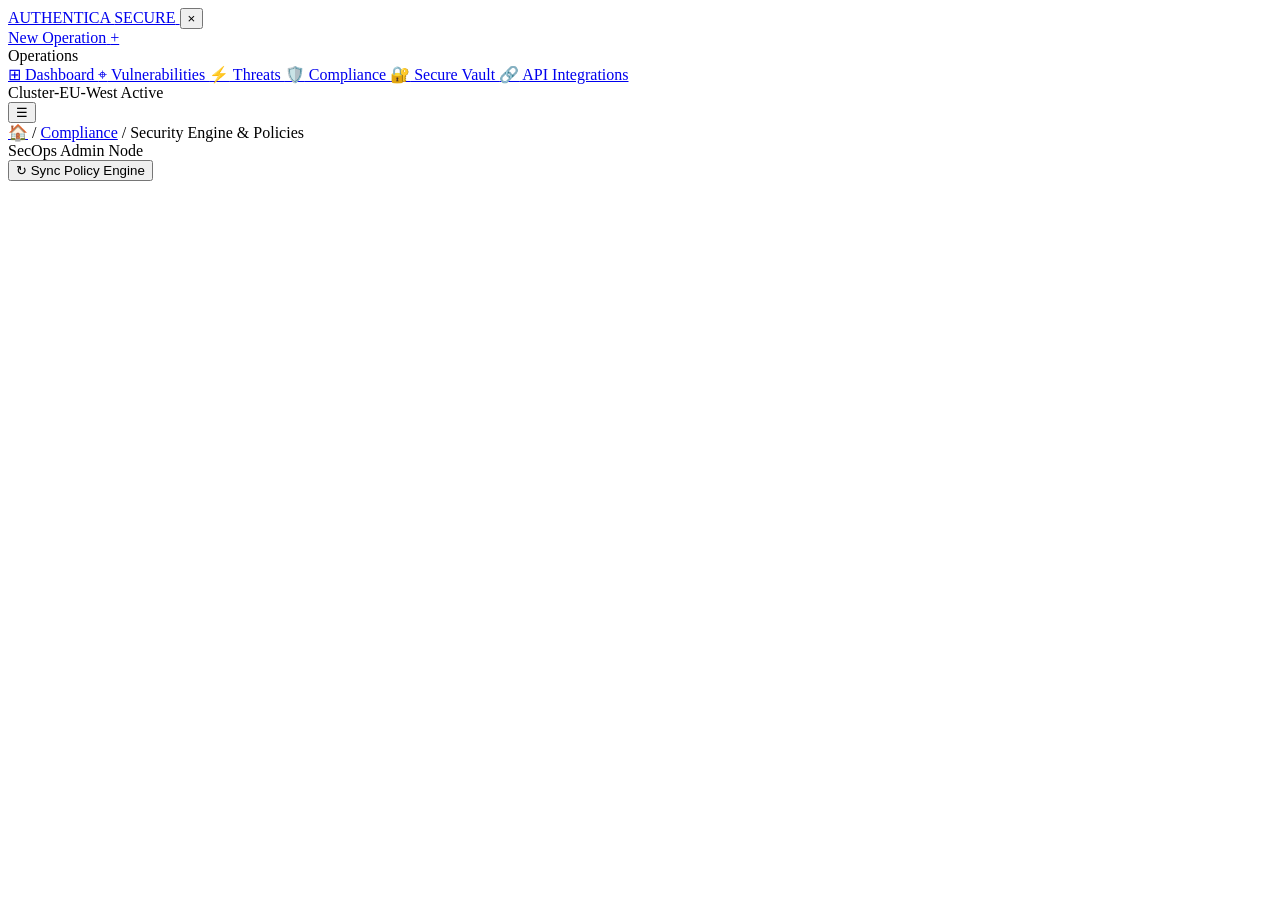
==== commit c90c66ee: "Add internal close cross button to sidebar and sync hamburger/cross toggle icon" ====
--- a/ajava/src/main/resources/templates/admin.html
+++ b/ajava/src/main/resources/templates/admin.html
@@ -12,10 +12,13 @@
   <div class="app-shell">
     <!-- ── Left Sidebar (Cyber SOC Theme matching screenshot) ── -->
     <aside class="app-sidebar" id="appSidebar">
-      <a href="/" class="sidebar-brand">
-        <span class="sidebar-brand-dot"></span>
-        AUTHENTICA <span class="brand-sub">SECURE</span>
-      </a>
+      <div class="sidebar-header-row">
+        <a href="/" class="sidebar-brand">
+          <span class="sidebar-brand-dot"></span>
+          AUTHENTICA <span class="brand-sub">SECURE</span>
+        </a>
+        <button class="sidebar-close-btn" onclick="toggleSidebar(false)" aria-label="Close navigation">&times;</button>
+      </div>
 
       <a href="/scanner" class="sidebar-cta-btn">
         <span>New Operation</span>
@@ -123,7 +126,7 @@
           </div>
 
           <!-- Incident Moderation Queue -->
-          <div class="card" style="margin-bottom:var(--sp-6);">
+          <div class="card" style="margin-bottom:var(--sp-6);" id="reports">
             <div class="card-header">
               <span class="card-title">Community Incidents Moderation Queue</span>
             </div>
@@ -133,7 +136,7 @@
           </div>
 
           <!-- Registered Citizen Accounts -->
-          <div class="card" style="margin-bottom:var(--sp-6);">
+          <div class="card" style="margin-bottom:var(--sp-6);" id="users">
             <div class="card-header">
               <span class="card-title">Registered Citizen Accounts</span>
               <button class="btn btn-ghost btn-sm" onclick="loadAdminUsers()">Refresh</button>
@@ -144,7 +147,7 @@
           </div>
 
           <!-- Cyber Crime Incident Support Tickets Queue -->
-          <div class="card" style="margin-bottom:var(--sp-6);">
+          <div class="card" style="margin-bottom:var(--sp-6);" id="tickets">
             <div class="card-header">
               <span class="card-title">Citizen Incident Support Helpdesk Queue</span>
               <button class="btn btn-ghost btn-sm" onclick="loadAdminTickets()">Refresh</button>
@@ -155,7 +158,7 @@
           </div>
 
           <!-- Citizen Feedback & Detection Engine Ratings -->
-          <div class="card" style="margin-bottom:var(--sp-6);">
+          <div class="card" style="margin-bottom:var(--sp-6);" id="feedback">
             <div class="card-header">
               <span class="card-title">Citizen Platform Feedback &amp; Engine Ratings</span>
               <button class="btn btn-ghost btn-sm" onclick="loadAdminFeedback()">Refresh</button>
@@ -166,7 +169,7 @@
           </div>
 
           <!-- Dynamic Threat Detection Rules Engine (Zero Hardcoded Logic) -->
-          <div class="card" style="margin-bottom:var(--sp-6);">
+          <div class="card" style="margin-bottom:var(--sp-6);" id="rules">
             <div class="card-header" style="flex-wrap:wrap;gap:var(--sp-2);">
               <div>
                 <span class="card-title">Dynamic Threat Detection Rules Console</span>
@@ -256,10 +259,6 @@
       window.addEventListener('auth-changed', checkAdminAccess);
     });
 
-    function toggleSidebar() {
-      const sb = document.getElementById('appSidebar');
-      if (sb) sb.classList.toggle('open');
-    }
 
     async function checkAdminAccess() {
       const user = getUser();
@@ -275,12 +274,17 @@
       if (barrier) barrier.style.display = 'none';
       if (content) content.style.display = 'block';
 
-      loadAdminMetrics();
-      loadAdminReports();
-      loadAdminUsers();
-      loadAdminTickets();
-      loadAdminFeedback();
-      loadAdminRules();
+      await Promise.allSettled([
+        loadAdminMetrics(),
+        loadAdminReports(),
+        loadAdminUsers(),
+        loadAdminTickets(),
+        loadAdminFeedback(),
+        loadAdminRules()
+      ]);
+      if (window.location.hash && typeof handleHashNavigation === 'function') {
+        setTimeout(handleHashNavigation, 100);
+      }
     }
 
     async function loginDemoAdmin() {
@@ -288,7 +292,7 @@
         const res = await fetch(`${API_BASE}/auth/login`, {
           method: 'POST',
           headers: { 'Content-Type': 'application/json' },
-          body: JSON.stringify({ email: 'admin@authentica.io', password: 'password123' })
+          body: JSON.stringify({ email: 'admin@authentica.io', password: 'Admin@1234' })
         });
         const json = await res.json();
         if (!res.ok) throw new Error(json.message || 'Demo admin login failed');
@@ -303,7 +307,7 @@
 
     async function loadAdminMetrics() {
       try {
-        const stats = await apiFetch('/admin/stats');
+        const stats = await apiFetch('/admin/analytics');
         if (stats) {
           document.getElementById('statUsers').textContent = stats.totalUsers ?? 0;
           document.getElementById('statScans').textContent = stats.totalScans ?? 0;
@@ -320,7 +324,8 @@
       el.innerHTML = '<div class="empty-state"><p>Loading moderation queue…</p></div>';
 
       try {
-        const reports = await apiFetch('/admin/reports');
+        const data = await apiFetch('/admin/reports');
+        const reports = (data && data.content) ? data.content : (Array.isArray(data) ? data : []);
         if (!reports || reports.length === 0) {
           el.innerHTML = '<div class="empty-state"><p>No reports currently pending moderation.</p></div>';
           return;
@@ -364,7 +369,7 @@
 
     async function moderateReport(id, status) {
       try {
-        await apiFetch(`/admin/reports/${id}/moderate?status=${status}`, { method: 'PATCH' });
+        await apiFetch(`/admin/reports/${id}/status?status=${status}`, { method: 'PATCH' });
         showAlert(`Report #${id} marked as ${status}.`, 'safe');
         loadAdminReports();
         loadAdminMetrics();
@@ -388,7 +393,8 @@
     async function loadAdminUsers() {
       const el = document.getElementById('adminUsersContainer');
       try {
-        const users = await apiFetch('/admin/users');
+        const data = await apiFetch('/admin/users');
+        const users = (data && data.content) ? data.content : (Array.isArray(data) ? data : []);
         if (!users || users.length === 0) {
           el.innerHTML = '<div class="empty-state"><p>No users registered.</p></div>';
           return;
@@ -426,7 +432,8 @@
     async function loadAdminTickets() {
       const el = document.getElementById('adminTicketsContainer');
       try {
-        const tickets = await apiFetch('/tickets');
+        const data = await apiFetch('/tickets/admin');
+        const tickets = (data && data.content) ? data.content : (Array.isArray(data) ? data : []);
         if (!tickets || tickets.length === 0) {
           el.innerHTML = '<div class="empty-state"><p>No incident support tickets lodged.</p></div>';
           return;
@@ -450,7 +457,7 @@
                   <td><span class="badge ${t.status === 'RESOLVED' ? 'badge-safe' : (t.status === 'IN_PROGRESS' ? 'badge-warn' : 'badge-danger')}">${t.status}</span></td>
                   <td><span class="badge ${t.priority === 'HIGH' ? 'badge-danger' : 'badge-neutral'}">${t.priority}</span></td>
                   <td><strong>${escHtml(t.subject)}</strong></td>
-                  <td class="font-mono" style="font-size:var(--text-xs);">${escHtml(t.user?.email || 'N/A')}</td>
+                  <td class="font-mono" style="font-size:var(--text-xs);">${escHtml(t.userEmail || (t.user && t.user.email) || 'N/A')}</td>
                   <td class="text-muted" style="font-size:var(--text-xs);">${fmtDate(t.createdAt)}</td>
                   <td>
                     <div style="display:flex;gap:var(--sp-1);">
@@ -481,7 +488,8 @@
     async function loadAdminFeedback() {
       const el = document.getElementById('adminFeedbackContainer');
       try {
-        const feedbacks = await apiFetch('/feedback');
+        const data = await apiFetch('/feedback');
+        const feedbacks = (data && data.content) ? data.content : (Array.isArray(data) ? data : []);
         if (!feedbacks || feedbacks.length === 0) {
           el.innerHTML = '<div class="empty-state"><p>No citizen feedback received yet.</p></div>';
           return;
@@ -502,7 +510,7 @@
                 <tr>
                   <td><strong>${'⭐'.repeat(f.rating || 5)} (${f.rating}/5)</strong></td>
                   <td class="font-mono" style="font-size:var(--text-xs);">${escHtml(f.userEmail || 'Anonymous')}</td>
-                  <td>${escHtml(f.comments || 'No comment provided')}</td>
+                  <td>${escHtml(f.comment || f.comments || 'No comment provided')}</td>
                   <td class="text-muted" style="font-size:var(--text-xs);">${fmtDate(f.createdAt)}</td>
                 </tr>
               `).join('')}
@@ -522,7 +530,8 @@
       el.innerHTML = '<div class="empty-state"><p>Loading rules from MySQL…</p></div>';
 
       try {
-        const rules = await apiFetch('/admin/rules');
+        const data = await apiFetch('/admin/rules');
+        const rules = (data && data.content) ? data.content : (Array.isArray(data) ? data : []);
         allRulesCache = rules || [];
         renderRulesTable();
       } catch (err) {
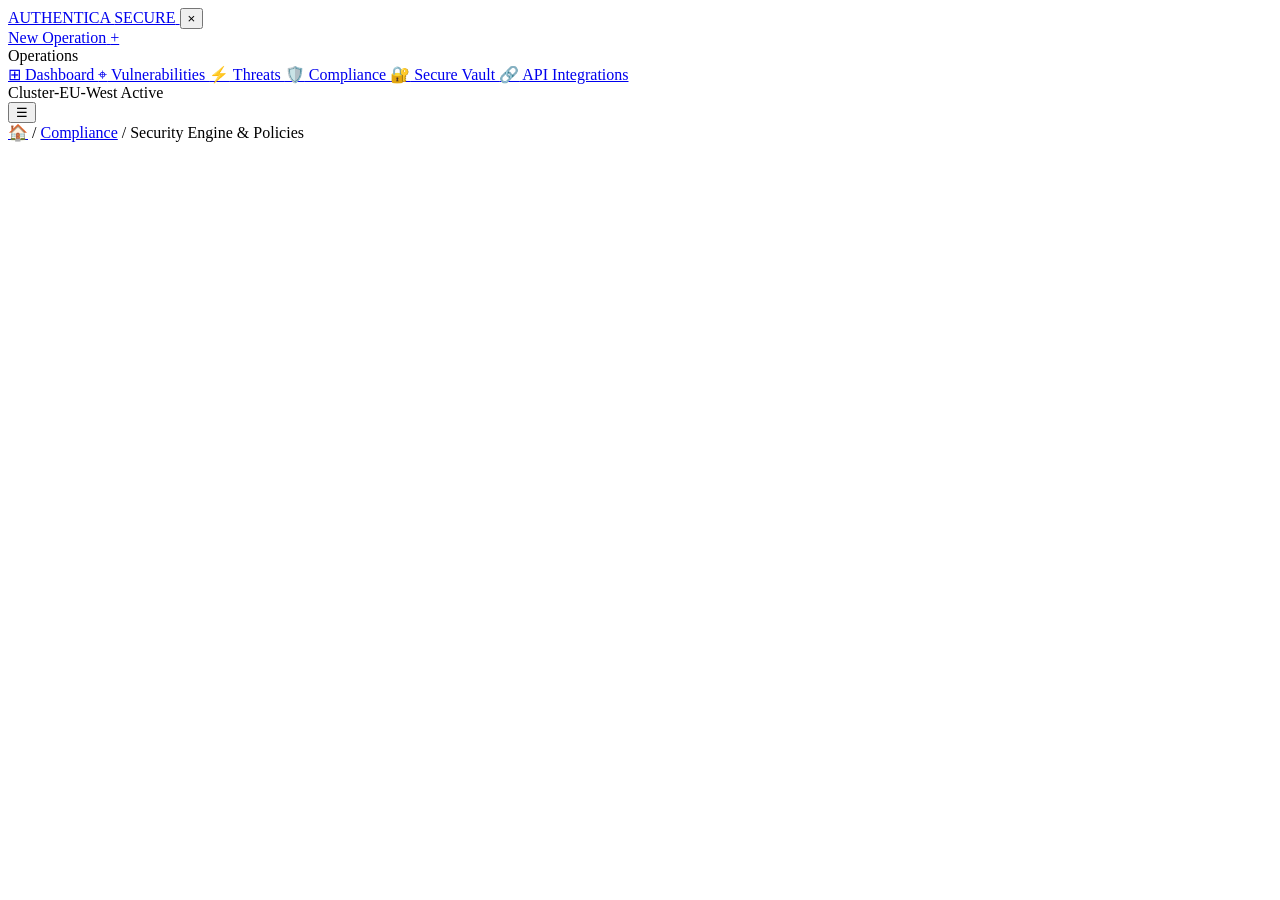
==== commit 4e85f137: "Remove SecOps Admin Node and Sync Policy Engine from admin topbar" ====
--- a/ajava/src/main/resources/templates/admin.html
+++ b/ajava/src/main/resources/templates/admin.html
@@ -69,15 +69,7 @@
             <span class="current">Security Engine &amp; Policies</span>
           </nav>
         </div>
-        <div class="topbar-right">
-          <div class="topbar-pulse-indicator">
-            <span class="topbar-pulse-dot"></span>
-            SecOps Admin Node
-          </div>
-          <button class="topbar-export-btn" onclick="loadAdminRules()">
-            ↻ Sync Policy Engine
-          </button>
-        </div>
+        <div class="topbar-right"></div>
       </header>
 
       <div id="globalAlert" class="alert" style="display:none;position:fixed;top:70px;right:var(--sp-6);z-index:300;max-width:400px;"></div>
